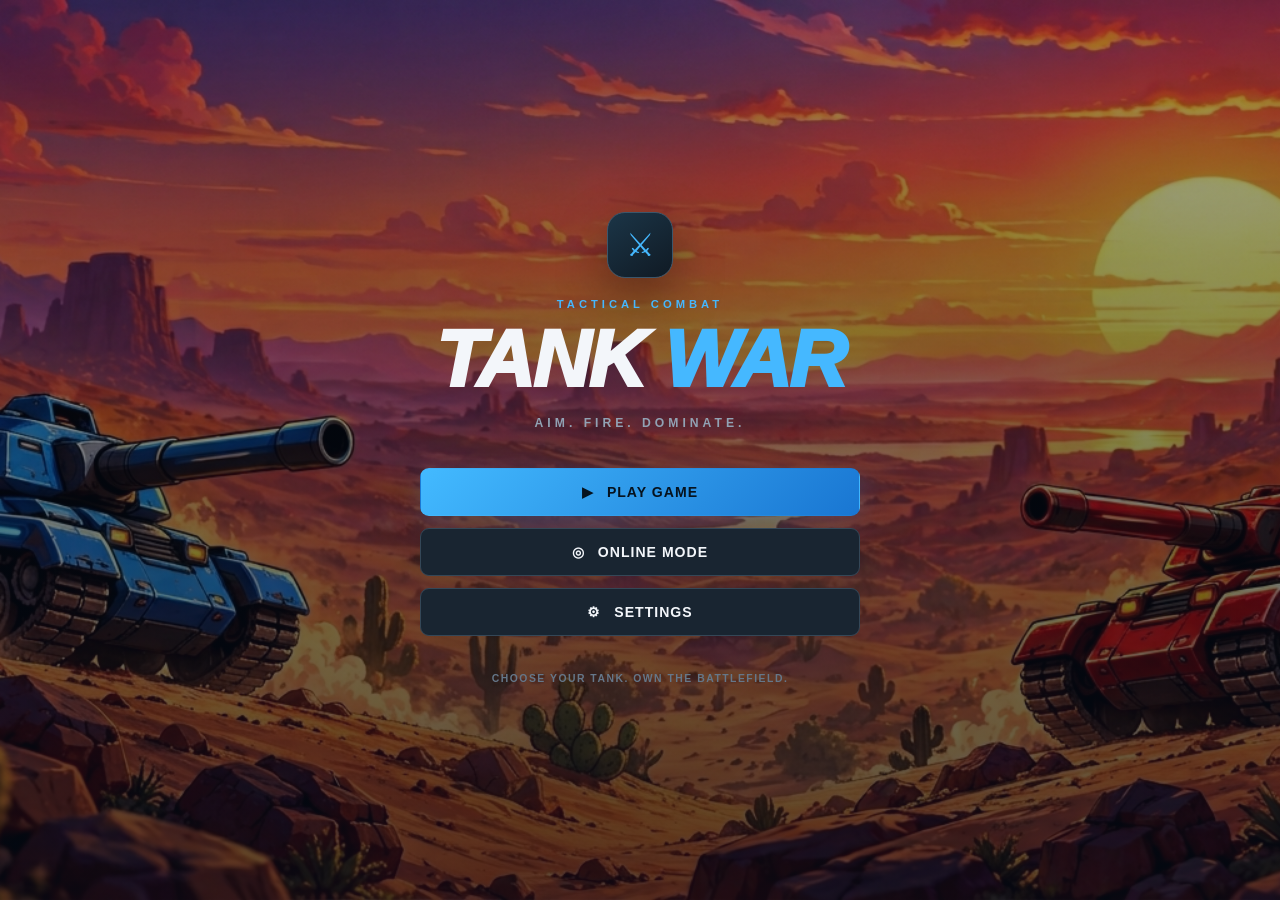
==== index.html @ 26163401 "Refactor HTML structure for better readability" ====
<!DOCTYPE html>
<html lang="en">
<head>
  <meta charset="UTF-8">
  <meta name="viewport" content="width=device-width, initial-scale=1.0">
  <meta name="theme-color" content="#10151b">
  <meta name="description" content="Tank War - A tactical tank battle game.">
  <title>Tank War</title>
  <link rel="stylesheet" href="style.css">
</head>

<body>
  <main id="game-app">

    <!-- ROTATE SCREEN -->
    <section id="rotate-screen" class="screen rotate-screen">
      <div class="rotate-content">
        <div class="rotate-icon">📱</div>
        <h1>ROTATE YOUR DEVICE</h1>
        <p>Turn your device sideways to enter the battlefield.</p>
      </div>
    </section>

    <!-- MAIN MENU -->
    <section id="main-menu" class="screen active">
      <div class="menu-container">
        <div class="game-brand">
          <span class="brand-icon">⚔</span>
          <p class="brand-subtitle">TACTICAL COMBAT</p>
          <h1>TANK <span>WAR</span></h1>
          <p class="brand-description">AIM. FIRE. DOMINATE.</p>
        </div>

        <div class="menu-buttons">
          <button id="play-btn" class="primary-btn" onclick="goToMode()"><span>▶</span> PLAY GAME</button>
          <button id="online-btn" class="secondary-btn" onclick="goToOnline()"><span>◎</span> ONLINE MODE</button>
          <button id="settings-btn" class="secondary-btn" onclick="goToSettings()"><span>⚙</span> SETTINGS</button>
        </div>
        <p class="menu-footer">CHOOSE YOUR TANK. OWN THE BATTLEFIELD.</p>
      </div>
    </section>

    <!-- GAME MODE -->
    <section id="mode-screen" class="screen">
      <div class="panel mode-panel">
        <button class="back-btn" onclick="goMenu()">← BACK</button>
        <p class="section-label">GAME CONFIGURATION</p>
        <h2>SELECT MODE</h2>
        <p class="panel-description">Choose how you want to battle.</p>
        <div class="mode-options">
          <button id="local-mode-btn" class="mode-card" onclick="selectMode('local')">
            <span class="mode-icon">⚔</span>
            <strong>LOCAL BATTLE</strong>
            <span>Two players on one device</span>
          </button>
          <button id="computer-mode-btn" class="mode-card" onclick="selectMode('computer')">
            <span class="mode-icon">🤖</span>
            <strong>VS COMPUTER</strong>
            <span>Battle against the computer</span>
          </button>
        </div>
      </div>
    </section>

    <!-- PLAYER SETUP -->
    <section id="setup-screen" class="screen">
      <div class="panel setup-panel">
        <button class="back-btn" onclick="goToMode()">← BACK</button>
        <p class="section-label">PREPARE FOR COMBAT</p>
        <h2>PLAYER SETUP</h2>
        <div class="player-setup-grid">
          <div class="player-setup-card player-one">
            <div class="player-heading">
              <span class="player-number">01</span>
              <div>
                <p class="section-label">PLAYER ONE</p>
                <h3>BLUE TEAM</h3>
              </div>
            </div>
            <label for="player1-name">PLAYER NAME</label>
            <input id="player1-name" type="text" maxlength="18" value="Player 1" autocomplete="off">
            <label for="player1-tank">SELECT TANK</label>
            <select id="player1-tank" onchange="updatePreviews()">
              <option value="tank1">Tank 1</option>
              <option value="tank2">Tank 2</option>
            </select>
            <div class="tank-preview"><img id="player1-preview" src="tank-blue.png" alt="Tank 1"></div>
          </div>

          <div class="player-setup-card player-two">
            <div class="player-heading">
              <span class="player-number">02</span>
              <div>
                <p class="section-label">PLAYER TWO</p>
                <h3>RED TEAM</h3>
              </div>
            </div>
            <label for="player2-name">PLAYER NAME</label>
            <input id="player2-name" type="text" maxlength="18" value="Player 2" autocomplete="off">
            <label for="player2-tank">SELECT TANK</label>
            <select id="player2-tank" onchange="updatePreviews()">
              <option value="tank1">Tank 1</option>
              <option value="tank2" selected>Tank 2</option>
            </select>
            <div class="tank-preview"><img id="player2-preview" src="tank-red.png" alt="Tank 2"></div>
          </div>
        </div>
        <button id="start-match-btn" class="primary-btn start-btn" onclick="prepareMatch()">START BATTLE →</button>
      </div>
    </section>

    <!-- ONLINE MODE -->
    <section id="online-screen" class="screen">
      <div class="panel online-panel">
        <button class="back-btn" onclick="goMenu()">← BACK</button>
        <p class="section-label">MULTIPLAYER</p>
        <h2>ONLINE BATTLE</h2>
        <div class="online-icon">🌐</div>
        <h3>COMING SOON</h3>
        <p class="panel-description">Online multiplayer requires a server connection.</p>
        <button class="secondary-btn" onclick="goMenu()">RETURN TO MENU</button>
      </div>
    </section>

    <!-- VS INTRO -->
    <section id="vs-screen" class="screen">
      <div class="vs-container">
        <p class="section-label">BATTLE CONFIRMED</p>
        <h2>GET READY!</h2>
        <div class="versus-layout">
          <div class="versus-player">
            <img id="vs-tank1-image" src="tank-blue.png" alt="Player 1">
            <h3 id="vs-player1-name">PLAYER 1</h3>
            <p>BLUE TEAM</p>
          </div>
          <div class="versus-text">VS</div>
          <div class="versus-player">
            <img id="vs-tank2-image" src="tank-red.png" alt="Player 2">
            <h3 id="vs-player2-name">PLAYER 2</h3>
            <p>RED TEAM</p>
          </div>
        </div>
        <button id="begin-battle-btn" class="primary-btn" onclick="startBattleMatch()">ENTER BATTLEFIELD →</button>
      </div>
    </section>

    <!-- IMMERSIVE BATTLEFIELD SCREEN -->
    <section id="battle-screen" class="screen battle-screen">
      <div id="battlefield" class="battlefield">
        
        <!-- FLOATING IN-GAME HUD OVERLAYS -->
        <div class="ingame-hud top-left">
          <span id="hud-name1" class="hud-name blue-text">PLAYER 1</span>
          <div class="mini-hp"><div id="health1-fill" class="hp-bar blue-hp"></div></div>
          <span id="hud-health1-text" class="hp-num">100 HP</span>
        </div>

        <div class="ingame-hud top-center">
          <span id="turn-indicator" class="turn-pill">ROUND 1 • TURN 1</span>
        </div>

        <div class="ingame-hud top-right">
          <span id="hud-name2" class="hud-name red-text">PLAYER 2</span>
          <div class="mini-hp"><div id="health2-fill" class="hp-bar red-hp"></div></div>
          <span id="hud-health2-text" class="hp-num">100 HP</span>
        </div>

        <button id="battle-menu-btn" class="hud-menu-btn" onclick="togglePause()">☰</button>

        <!-- CANVASES & TANKS -->
        <canvas id="terrain-canvas"></canvas>
        <canvas id="aim-canvas"></canvas>

        <div id="tank1" class="battle-tank">
          <img id="tank1-image" src="tank-blue.png" alt="Tank 1">
          <div class="tank-badge" id="tank1-nameplate">PLAYER 1</div>
        </div>

        <div id="tank2" class="battle-tank">
          <img id="tank2-image" src="tank-red.png" alt="Tank 2">
          <div class="tank-badge" id="tank2-nameplate">PLAYER 2</div>
        </div>

        <div id="projectile-layer" class="projectile-layer"></div>
        <div id="effect-layer" class="effect-layer"></div>

        <!-- FLOATING IN-GAME CONTROLS (BOTTOM OVERLAYS) -->
        <div class="ingame-controls">
          <div class="ctrl-group">
            <button class="arcade-btn" onclick="moveTankAction(-1)">◀</button>
            <span id="movement-time" class="moves-pill">3/3</span>
            <button class="arcade-btn" onclick="moveTankAction(1)">▶</button>
          </div>

          <div class="ctrl-group power-group">
            <div class="power-label">POWER: <span id="power-value">60%</span> | ANGLE: <span id="angle-value">45°</span></div>
            <input id="shot-power" type="range" min="20" max="100" value="60" oninput="updatePower(this.value)">
          </div>

          <button class="arcade-fire-btn" onclick="fireShotAction()">FIRE!</button>
        </div>

      </div>

      <!-- PAUSE MENU -->
      <div id="battle-menu-overlay" class="overlay hidden">
        <div class="overlay-panel">
          <p class="section-label">BATTLE PAUSED</p>
          <h2>GAME MENU</h2>
          <button class="primary-btn" onclick="togglePause()">CONTINUE BATTLE</button>
          <button class="secondary-btn" onclick="saveMatchAction()">SAVE MATCH</button>
          <button class="secondary-btn" onclick="loadMatchAction()">LOAD MATCH</button>
          <button class="secondary-btn" onclick="startBattleMatch()">RESTART MATCH</button>
          <button class="danger-btn" onclick="goMenu()">QUIT TO MAIN MENU</button>
        </div>
      </div>
    </section>

    <!-- RESULTS -->
    <section id="result-screen" class="screen">
      <div class="result-container">
        <p id="result-eyebrow" class="section-label">BATTLE COMPLETE</p>
        <h2 id="result-title">VICTORY!</h2>
        <div class="result-tank"><img id="result-tank-image" src="tank-blue.png" alt="Winner"></div>
        <h3 id="winner-name">PLAYER 1 WINS!</h3>
        <p id="result-description">The battlefield belongs to you.</p>
        <div class="result-stats">
          <div class="result-stat"><span id="result-health1-name">PLAYER 1</span><strong id="result-health1">100 HP</strong></div>
          <div class="result-stat"><span id="result-health2-name">PLAYER 2</span><strong id="result-health2">0 HP</strong></div>
        </div>
        <div class="result-buttons">
          <button class="primary-btn" onclick="startBattleMatch()">↻ REMATCH</button>
          <button class="secondary-btn" onclick="goMenu()">MAIN MENU</button>
        </div>
      </div>
    </section>

    <!-- SETTINGS -->
    <section id="settings-screen" class="screen">
      <div class="panel settings-panel">
        <button class="back-btn" onclick="goMenu()">← BACK</button>
        <p class="section-label">CUSTOMIZE</p>
        <h2>SETTINGS</h2>
        <div class="settings-list">
          <div class="setting-row">
            <div><strong>SOUND EFFECTS</strong><p>Enable battle sounds.</p></div>
            <label class="switch"><input id="effects-toggle" type="checkbox" checked onchange="toggleEffects(this)"><span class="switch-slider"></span></label>
          </div>
          <div class="setting-row">
            <div><strong>BACKGROUND MUSIC</strong><p>Enable background music.</p></div>
            <label class="switch"><input id="music-toggle" type="checkbox" onchange="toggleMusicSetting(this)"><span class="switch-slider"></span></label>
          </div>
          <div class="setting-row volume-setting">
            <div><strong>VOLUME</strong><p>Adjust game volume.</p></div>
            <div class="volume-control">
              <input id="volume-slider" type="range" min="0" max="100" value="70" oninput="updateVolume(this.value)">
              <strong id="volume-value">70%</strong>
            </div>
          </div>
        </div>
        <button class="secondary-btn" onclick="resetSettingsAction()">RESET SETTINGS</button>
      </div>
    </section>

  </main>
  <script src="game.js"></script>
</body>
</html>
---- style.css ----
/* =========================================
   TANK WAR — MAIN STYLESHEET
   ========================================= */

:root {
  --bg: #0b1016;
  --panel: #141d27;
  --panel-light: #1c2936;
  --border: #304252;
  --text: #f3f6fa;
  --muted: #91a2b4;
  --blue: #45b8ff;
  --blue-dark: #176bba;
  --red: #ff5b62;
  --red-dark: #a72c3a;
  --green: #63e6a1;
  --yellow: #ffce68;
  --danger: #ff525e;
  --radius: 14px;
  --shadow: 0 18px 50px rgba(0, 0, 0, 0.35);
}

* {
  box-sizing: border-box;
  margin: 0;
  padding: 0;
}

html,
body {
  width: 100%;
  min-height: 100%;
  font-family: Arial, Helvetica, sans-serif;
  background: var(--bg);
  color: var(--text);
}

body {
  min-height: 100vh;
  min-height: 100dvh;
  overflow-x: hidden;
}

button,
input,
select {
  font: inherit;
}

button {
  color: inherit;
  cursor: pointer;
  -webkit-tap-highlight-color: transparent;
}

button:focus-visible,
input:focus-visible,
select:focus-visible {
  outline: 2px solid var(--blue);
  outline-offset: 3px;
}

button:disabled {
  opacity: 0.45;
  cursor: not-allowed;
}

img {
  display: block;
  max-width: 100%;
  -webkit-user-drag: none;
  user-select: none;
}

#game-app {
  position: relative;
  width: 100%;
  min-height: 100vh;
  min-height: 100dvh;
  overflow: hidden;
  background:
    radial-gradient(ellipse at 50% 0%, #1c3041 0%, transparent 55%),
    var(--bg);
}

/* =========================================
   SCREEN MANAGEMENT
   ========================================= */

.screen {
  display: none;
  width: 100%;
  min-height: 100vh;
  min-height: 100dvh;
}

.screen.active {
  display: flex;
}

.hidden {
  display: none !important;
}

/* =========================================
   COMMON BUTTONS
   ========================================= */

.primary-btn,
.secondary-btn,
.danger-btn {
  min-height: 48px;
  padding: 13px 20px;
  border: 1px solid transparent;
  border-radius: 9px;
  font-size: 0.88rem;
  font-weight: 800;
  letter-spacing: 1px;
  transition:
    transform 0.18s ease,
    background 0.18s ease,
    border-color 0.18s ease,
    box-shadow 0.18s ease;
}

.primary-btn {
  background: linear-gradient(135deg, #43baff, #1976d2);
  color: #06131f;
  box-shadow: 0 6px 22px rgba(43, 159, 245, 0.18);
}

.secondary-btn {
  background: #192531;
  border-color: #344757;
  color: var(--text);
}

.danger-btn {
  background: #46232b;
  border-color: #82404a;
  color: #ffb5ba;
}

.primary-btn:hover,
.secondary-btn:hover,
.danger-btn:hover {
  transform: translateY(-2px);
}

.primary-btn:active,
.secondary-btn:active,
.danger-btn:active {
  transform: scale(0.98);
}

.back-btn {
  align-self: flex-start;
  padding: 10px 14px;
  border: 1px solid var(--border);
  border-radius: 8px;
  background: #16222d;
  color: var(--muted);
  font-size: 0.76rem;
  font-weight: 800;
  letter-spacing: 1px;
}

.back-btn:hover {
  color: var(--text);
  border-color: var(--blue);
}

/* =========================================
   TYPOGRAPHY
   ========================================= */

.section-label {
  color: var(--blue);
  font-size: 0.69rem;
  font-weight: 800;
  letter-spacing: 2.5px;
  text-transform: uppercase;
}

.panel h2,
.vs-container h2,
.result-container h2 {
  margin-top: 8px;
  font-size: clamp(1.8rem, 5vw, 2.8rem);
  font-weight: 900;
  letter-spacing: 1px;
}

.panel-description {
  margin-top: 10px;
  color: var(--muted);
  font-size: 0.92rem;
  line-height: 1.6;
}

/* =========================================
   MAIN MENU
   ========================================= */

#main-menu {
  align-items: center;
  justify-content: center;
  padding: 28px 20px;
  background:
    radial-gradient(ellipse at 50% 35%, rgba(44, 114, 157, 0.16), transparent 60%);
}

.menu-container {
  width: min(100%, 440px);
  text-align: center;
  animation: fade-up 0.5s ease both;
}

.game-brand {
  margin-bottom: 38px;
}

.brand-icon {
  display: inline-flex;
  align-items: center;
  justify-content: center;
  width: 66px;
  height: 66px;
  margin-bottom: 20px;
  border: 1px solid #3b566b;
  border-radius: 18px;
  background: linear-gradient(145deg, #1b3547, #101a24);
  color: var(--blue);
  font-size: 2rem;
  box-shadow: var(--shadow);
}

.brand-subtitle {
  margin-bottom: 10px;
  color: var(--blue);
  font-size: 0.7rem;
  font-weight: 800;
  letter-spacing: 4px;
}

.game-brand h1 {
  font-size: clamp(3rem, 12vw, 5rem);
  font-weight: 1000;
  font-style: italic;
  line-height: 1;
  letter-spacing: -2px;
}

.game-brand h1 span {
  color: var(--blue);
}

.brand-description {
  margin-top: 16px;
  color: var(--muted);
  font-size: 0.76rem;
  font-weight: 700;
  letter-spacing: 4px;
}

.menu-buttons {
  display: grid;
  gap: 12px;
}

.menu-buttons button {
  width: 100%;
}

.menu-buttons button span {
  margin-right: 8px;
}

.menu-footer {
  margin-top: 34px;
  color: #657789;
  font-size: 0.65rem;
  font-weight: 700;
  letter-spacing: 1.5px;
  line-height: 1.8;
}

/* =========================================
   GENERAL PANELS
   ========================================= */

#mode-screen,
#setup-screen,
#online-screen,
#settings-screen {
  align-items: center;
  justify-content: center;
  padding: 25px 16px;
}

.panel {
  display: flex;
  flex-direction: column;
  width: min(100%, 760px);
  padding: clamp(20px, 4vw, 36px);
  border: 1px solid var(--border);
  border-radius: 18px;
  background: linear-gradient(145deg, #17232e, #101820);
  box-shadow: var(--shadow);
  animation: fade-up 0.35s ease both;
}

.panel > .back-btn {
  margin-bottom: 28px;
}

/* =========================================
   GAME MODE
   ========================================= */

.mode-panel {
  max-width: 650px;
}

.mode-options {
  display: grid;
  grid-template-columns: repeat(2, minmax(0, 1fr));
  gap: 14px;
  margin-top: 30px;
}

.mode-card {
  display: flex;
  flex-direction: column;
  align-items: flex-start;
  min-height: 175px;
  padding: 20px;
  border: 1px solid var(--border);
  border-radius: 12px;
  background: #172430;
  text-align: left;
  transition: 0.2s ease;
}

.mode-card:hover {
  border-color: var(--blue);
  background: #1c3040;
  transform: translateY(-3px);
}

.mode-icon {
  margin-bottom: 22px;
  color: var(--blue);
  font-size: 1.8rem;
}

.mode-card strong {
  font-size: 0.92rem;
}

.mode-card > span:last-child {
  margin-top: 9px;
  color: var(--muted);
  font-size: 0.76rem;
  line-height: 1.5;
}

/* =========================================
   PLAYER SETUP
   ========================================= */

.setup-panel {
  max-width: 850px;
}

.player-setup-grid {
  display: grid;
  grid-template-columns: repeat(2, minmax(0, 1fr));
  gap: 16px;
  margin-top: 25px;
}

.player-setup-card {
  display: flex;
  flex-direction: column;
  min-width: 0;
  padding: 18px;
  border: 1px solid var(--border);
  border-radius: 12px;
  background: #121c25;
}

.player-heading {
  display: flex;
  align-items: center;
  gap: 12px;
  margin-bottom: 23px;
}

.player-number {
  display: flex;
  align-items: center;
  justify-content: center;
  flex-shrink: 0;
  width: 42px;
  height: 42px;
  border-radius: 10px;
  background: #18364b;
  color: var(--blue);
  font-weight: 900;
}

.player-two .player-number {
  background: #46232b;
  color: var(--red);
}

.player-heading .section-label {
  margin-bottom: 5px;
  font-size: 0.58rem;
  letter-spacing: 1.5px;
}

.player-heading h3 {
  font-size: 0.95rem;
}

.player-two .player-heading h3 {
  color: var(--red);
}

.player-setup-card > label {
  margin: 13px 0 8px;
  color: var(--muted);
  font-size: 0.68rem;
  font-weight: 800;
  letter-spacing: 1.4px;
}

.player-setup-card input,
.player-setup-card select {
  width: 100%;
  min-width: 0;
  min-height: 44px;
  padding: 10px 12px;
  border: 1px solid #354858;
  border-radius: 7px;
  background: #0d151d;
  color: var(--text);
}

.player-setup-card input::placeholder {
  color: #657789;
}

.tank-preview {
  display: flex;
  align-items: center;
  justify-content: center;
  min-height: 120px;
  margin-top: 18px;
  overflow: hidden;
  border: 1px dashed #2d4354;
  border-radius: 9px;
  background:
    radial-gradient(ellipse at center, #243846, #111a22 75%);
}

.tank-preview img {
  width: 80%;
  height: 100px;
  object-fit: contain;
  image-rendering: auto;
}

.start-btn {
  width: 100%;
  margin-top: 22px;
}

/* =========================================
   ONLINE SCREEN
   ========================================= */

.online-panel {
  max-width: 500px;
  text-align: center;
}

.online-panel > .back-btn {
  margin-bottom: 28px;
}

.online-icon {
  margin: 30px 0 15px;
  font-size: 3rem;
}

.online-panel h3 {
  margin-top: 12px;
  color: var(--yellow);
  letter-spacing: 2px;
}

.online-panel .secondary-btn {
  margin-top: 25px;
}

/* =========================================
   VERSUS SCREEN
   ========================================= */

#vs-screen {
  align-items: center;
  justify-content: center;
  padding: 25px 16px;
  background:
    radial-gradient(ellipse at center, #1c3140, transparent 70%);
}

.vs-container {
  width: min(100%, 800px);
  text-align: center;
  animation: fade-up 0.4s ease both;
}

.versus-layout {
  display: grid;
  grid-template-columns: minmax(0, 1fr) auto minmax(0, 1fr);
  align-items: center;
  gap: clamp(10px, 3vw, 28px);
  margin: 35px 0;
}

.versus-player {
  min-width: 0;
  padding: 18px 8px;
  border: 1px solid var(--border);
  border-radius: 14px;
  background: rgba(20, 32, 43, 0.85);
}

.versus-player img {
  width: 100%;
  height: clamp(85px, 18vw, 150px);
  object-fit: contain;
}

.versus-player h3 {
  margin-top: 15px;
  overflow-wrap: anywhere;
  font-size: clamp(0.8rem, 2.5vw, 1.05rem);
}

.versus-player p {
  margin-top: 7px;
  color: var(--muted);
  font-size: 0.67rem;
  font-weight: 800;
  letter-spacing: 1.5px;
}

.versus-player:last-child p {
  color: var(--red);
}

.versus-text {
  color: var(--yellow);
  font-size: clamp(1.5rem, 5vw, 2.6rem);
  font-weight: 1000;
  font-style: italic;
}

#begin-battle-btn {
  min-width: min(100%, 280px);
}

/* =========================================
   BATTLE SCREEN
   ========================================= */

.battle-screen {
  position: relative;
  flex-direction: column;
  height: 100vh;
  height: 100dvh;
  min-height: 0;
  overflow: hidden;
  background: #111a22;
}

.battle-topbar {
  position: relative;
  z-index: 20;
  display: grid;
  grid-template-columns: minmax(0, 1fr) auto minmax(0, 1fr) auto;
  align-items: center;
  gap: 12px;
  flex-shrink: 0;
  min-height: 83px;
  padding: 10px 16px;
  border-bottom: 1px solid #304354;
  background: rgba(10, 16, 22, 0.97);
}

.hud-player {
  min-width: 0;
}

.hud-player-info {
  display: grid;
  grid-template-columns: 1fr auto;
  align-items: center;
  gap: 4px 8px;
}

.hud-team-label {
  grid-column: 1 / -1;
  color: var(--blue);
  font-size: 0.58rem;
  font-weight: 900;
  letter-spacing: 1.4px;
}

.hud-player-two .hud-team-label {
  color: var(--red);
}

.hud-player-info strong {
  overflow: hidden;
  font-size: 0.8rem;
  text-overflow: ellipsis;
  white-space: nowrap;
}

.hud-player-info > span:last-child {
  color: var(--muted);
  font-size: 0.7rem;
  white-space: nowrap;
}

.health-track {
  height: 6px;
  margin-top: 8px;
  overflow: hidden;
  border-radius: 99px;
  background: #293743;
}

.health-fill {
  width: 100%;
  height: 100%;
  border-radius: inherit;
  background: linear-gradient(90deg, #29a5f4, #62d4ff);
  transition: width 0.25s ease;
}

.hud-player-two .health-fill {
  margin-left: auto;
  background: linear-gradient(90deg, #ff777b, #ff414e);
}

.battle-round {
  display: flex;
  flex-direction: column;
  align-items: center;
  gap: 2px;
  min-width: 75px;
  text-align: center;
}

.battle-round > span:first-child {
  color: var(--muted);
  font-size: 0.57rem;
  font-weight: 800;
  letter-spacing: 1.5px;
}

.battle-round > strong {
  font-size: 1.35rem;
}

#turn-indicator {
  max-width: 125px;
  color: var(--yellow);
  font-size: 0.58rem;
  font-weight: 900;
  line-height: 1.4;
}

.battle-menu-btn {
  display: flex;
  align-items: center;
  justify-content: center;
  width: 39px;
  height: 39px;
  border: 1px solid #354858;
  border-radius: 8px;
  background: #1a2834;
  font-size: 1.15rem;
}

.battle-menu-btn:hover {
  border-color: var(--blue);
}

/* =========================================
   BATTLEFIELD
   ========================================= */

.battlefield {
  position: relative;
  flex: 1 1 auto;
  width: 100%;
  min-height: 0;
  overflow: hidden;
  isolation: isolate;
  background-color: #8cc8e5;
  background-image:
    linear-gradient(
      180deg,
      rgba(14, 36, 57, 0.04),
      rgba(15, 29, 35, 0.2)
    ),
    url("battle-bg.jpg");
  background-position: center;
  background-size: cover;
  touch-action: pan-x pan-y;
}

#terrain-canvas,
#aim-canvas {
  position: absolute;
  inset: 0;
  display: block;
  width: 100%;
  height: 100%;
  pointer-events: none;
}

#terrain-canvas {
  z-index: 1;
}

#aim-canvas {
  z-index: 5;
}

.battle-tank {
  position: absolute;
  z-index: 4;
  width: clamp(55px, 9vw, 100px);
  height: clamp(45px, 8vh, 72px);
  transform: translate(-50%, -50%);
  pointer-events: none;
}

.battle-tank > img {
  width: 100%;
  height: 100%;
  object-fit: contain;
}

#tank2-image {
  transform: scaleX(-1);
}

.tank-nameplate {
  position: absolute;
  bottom: -17px;
  left: 50%;
  max-width: 140%;
  padding: 3px 6px;
  overflow: hidden;
  border: 1px solid rgba(255, 255, 255, 0.12);
  border-radius: 4px;
  background: rgba(8, 15, 21, 0.82);
  color: #eaf4fb;
  font-size: 0.56rem;
  font-weight: 900;
  text-overflow: ellipsis;
  white-space: nowrap;
  transform: translateX(-50%);
}

.projectile-layer,
.effect-layer {
  position: absolute;
  z-index: 8;
  inset: 0;
  overflow: hidden;
  pointer-events: none;
}

.effect-layer {
  z-index: 9;
}

.projectile {
  position: absolute;
  width: 12px;
  height: 12px;
  border: 2px solid #fff4b0;
  border-radius: 50%;
  background: #ffb32d;
  box-shadow:
    0 0 8px 3px rgba(255, 173, 47, 0.85),
    0 0 20px rgba(255, 92, 28, 0.6);
  transform: translate(-50%, -50%);
}

.explosion {
  position: absolute;
  width: 210px;
  height: 210px;
  border-radius: 50%;
  background: radial-gradient(
    circle,
    rgba(255, 255, 195, 0.98) 0%,
    rgba(255, 194, 63, 0.95) 15%,
    rgba(255, 91, 32, 0.78) 35%,
    rgba(255, 57, 32, 0.15) 65%,
    transparent 75%
  );
  pointer-events: none;
  transform: translate(-50%, -50%);
}

/* =========================================
   BATTLE CONTROLS
   ========================================= */

.battle-controls {
  position: relative;
  z-index: 20;
  display: grid;
  grid-template-columns: minmax(115px, 1fr) minmax(130px, 1.3fr) minmax(95px, 0.8fr);
  align-items: center;
  gap: 16px;
  flex-shrink: 0;
  min-height: 110px;
  padding: 14px 20px;
  border-top: 1px solid #304354;
  background: rgba(11, 17, 23, 0.98);
}

.control-label,
.aim-readout label,
.aim-angle span {
  color: var(--muted);
  font-size: 0.62rem;
  font-weight: 900;
  letter-spacing: 1.4px;
}

.movement-buttons {
  display: flex;
  align-items: center;
  gap: 10px;
  margin-top: 10px;
}

.control-btn {
  display: flex;
  align-items: center;
  justify-content: center;
  width: 42px;
  height: 42px;
  border: 1px solid #3b5264;
  border-radius: 9px;
  background: #1b2b38;
  color: var(--blue);
  font-size: 0.9rem;
  touch-action: manipulation;
  user-select: none;
}

.control-btn:active {
  background: #294356;
  transform: scale(0.96);
}

#movement-time {
  min-width: 30px;
  color: var(--text);
  font-size: 0.75rem;
  font-weight: 900;
  text-align: center;
}

.aim-controls {
  min-width: 0;
}

.aim-readout,
.aim-angle {
  display: flex;
  align-items: center;
  justify-content: space-between;
  gap: 8px;
}

.aim-readout strong,
.aim-angle strong {
  color: var(--yellow);
  font-size: 0.82rem;
}

#shot-power,
#volume-slider {
  width: 100%;
  margin: 12px 0;
  accent-color: var(--blue);
  cursor: pointer;
}

.aim-angle {
  justify-content: flex-start;
  gap: 10px;
}

.fire-btn {
  display: flex;
  flex-direction: column;
  align-items: center;
  justify-content: center;
  gap: 5px;
  min-height: 76px;
  border: 1px solid #a95036;
  border-radius: 12px;
  background: linear-gradient(145deg, #ff9a42, #ed4937);
  color: #25120b;
  box-shadow: 0 6px 22px rgba(246, 89, 48, 0.2);
  transition: 0.15s ease;
  touch-action: manipulation;
}

.fire-btn span {
  font-size: 1.25rem;
}

.fire-btn strong {
  font-size: 0.85rem;
  letter-spacing: 1.5px;
}

.fire-btn:hover {
  filter: brightness(1.08);
}

.fire-btn:active {
  transform: scale(0.96);
}

/* =========================================
   PAUSE OVERLAY
   ========================================= */

.overlay {
  position: absolute;
  z-index: 50;
  inset: 0;
  display: flex;
  align-items: center;
  justify-content: center;
  padding: 18px;
  background: rgba(3, 8, 13, 0.78);
  backdrop-filter: blur(7px);
}

.overlay-panel {
  display: flex;
  flex-direction: column;
  gap: 12px;
  width: min(100%, 360px);
  padding: 26px;
  border: 1px solid #354b5d;
  border-radius: 16px;
  background: #141f29;
  box-shadow: var(--shadow);
  animation: fade-up 0.25s ease both;
}

.overlay-panel h2 {
  margin: 2px 0 12px;
  font-size: 1.7rem;
}

/* =========================================
   RESULT SCREEN
   ========================================= */

#result-screen {
  align-items: center;
  justify-content: center;
  padding: 25px 16px;
  background:
    radial-gradient(ellipse at 50% 20%, rgba(54, 127, 161, 0.18), transparent 60%);
}

.result-container {
  width: min(100%, 530px);
  padding: clamp(22px, 4vw, 36px);
  border: 1px solid var(--border);
  border-radius: 18px;
  background: linear-gradient(145deg, #17232e, #101820);
  box-shadow: var(--shadow);
  text-align: center;
  animation: fade-up 0.4s ease both;
}

#result-title {
  color: var(--yellow);
}

.result-tank {
  display: flex;
  align-items: center;
  justify-content: center;
  min-height: 145px;
  margin: 14px 0;
}

.result-tank img {
  width: min(65%, 220px);
  height: 135px;
  object-fit: contain;
}

#winner-name {
  font-size: clamp(1.15rem, 4vw, 1.7rem);
  overflow-wrap: anywhere;
}

#result-description {
  margin-top: 10px;
  color: var(--muted);
  font-size: 0.85rem;
  line-height: 1.6;
}

.result-stats {
  display: grid;
  grid-template-columns: repeat(2, minmax(0, 1fr));
  gap: 12px;
  margin: 25px 0;
}

.result-stat {
  display: flex;
  flex-direction: column;
  gap: 10px;
  min-width: 0;
  padding: 16px 10px;
  border: 1px solid var(--border);
  border-radius: 9px;
  background: #121c25;
}

.result-stat span {
  color: var(--muted);
  font-size: 0.7rem;
  font-weight: 800;
  overflow-wrap: anywhere;
}

.result-stat strong {
  font-size: 1rem;
}

.result-buttons {
  display: grid;
  grid-template-columns: repeat(2, minmax(0, 1fr));
  gap: 12px;
}

.result-buttons button {
  padding-inline: 10px;
}

/* =========================================
   SETTINGS
   ========================================= */

.settings-panel {
  max-width: 600px;
}

.settings-list {
  display: flex;
  flex-direction: column;
  margin: 25px 0;
}

.setting-row {
  display: flex;
  align-items: center;
  justify-content: space-between;
  gap: 18px;
  padding: 20px 0;
  border-bottom: 1px solid #293a48;
}

.setting-row strong {
  font-size: 0.83rem;
}

.setting-row p {
  margin-top: 6px;
  color: var(--muted);
  font-size: 0.75rem;
  line-height: 1.5;
}

.switch {
  position: relative;
  display: inline-block;
  flex-shrink: 0;
  width: 47px;
  height: 26px;
}

.switch input {
  width: 0;
  height: 0;
  opacity: 0;
}

.switch-slider {
  position: absolute;
  inset: 0;
  border: 1px solid #415363;
  border-radius: 99px;
  background: #283641;
  cursor: pointer;
  transition: 0.2s ease;
}

.switch-slider::before {
  position: absolute;
  bottom: 3px;
  left: 3px;
  width: 18px;
  height: 18px;
  border-radius: 50%;
  background: #dce6ed;
  content: "";
  transition: 0.2s ease;
}

.switch input:checked + .switch-slider {
  border-color: #2089c6;
  background: #176c9c;
}

.switch input:checked + .switch-slider::before {
  background: white;
  transform: translateX(21px);
}

.volume-control {
  display: flex;
  align-items: center;
  gap: 12px;
  width: min(55%, 230px);
}

.volume-control strong {
  min-width: 38px;
  color: var(--blue);
  text-align: right;
}

/* =========================================
   ROTATE DEVICE SCREEN
   ========================================= */

.rotate-screen {
  position: fixed;
  z-index: 1000;
  inset: 0;
  align-items: center;
  justify-content: center;
  padding: 25px;
  background: #0a1118;
  text-align: center;
}

.rotate-content {
  max-width: 360px;
}

.rotate-icon {
  display: inline-block;
  margin-bottom: 25px;
  color: var(--blue);
  font-size: 3.5rem;
  animation: rotate-phone 2s ease-in-out infinite;
}

.rotate-content h1 {
  font-size: 1.5rem;
  font-weight: 900;
  line-height: 1.3;
}

.rotate-content p {
  margin-top: 14px;
  color: var(--muted);
  font-size: 0.9rem;
  line-height: 1.6;
}

/* =========================================
   ANIMATIONS
   ========================================= */

@keyframes fade-up {
  from {
    opacity: 0;
    transform: translateY(12px);
  }

  to {
    opacity: 1;
    transform: translateY(0);
  }
}

@keyframes rotate-phone {
  0%,
  100% {
    transform: rotate(0deg);
  }

  50% {
    transform: rotate(90deg);
  }
}

/* =========================================
   RESPONSIVE LAYOUT
   ========================================= */

@media (min-width: 900px) {
  .menu-container {
    width: 440px;
  }

  .battle-controls {
    padding-inline: 35px;
  }
}

@media (max-width: 650px) {
  .panel {
    padding: 20px 16px;
  }

  .panel > .back-btn {
    margin-bottom: 22px;
  }

  .mode-options {
    gap: 10px;
  }

  .mode-card {
    min-height: 150px;
    padding: 14px;
  }

  .player-setup-grid {
    gap: 10px;
  }

  .player-setup-card {
    padding: 12px;
  }

  .player-heading {
    gap: 8px;
  }

  .player-number {
    width: 34px;
    height: 34px;
  }

  .player-heading h3 {
    font-size: 0.8rem;
  }

  .tank-preview {
    min-height: 95px;
  }

  .tank-preview img {
    height: 80px;
  }

  .battle-topbar {
    grid-template-columns: minmax(0, 1fr) auto minmax(0, 1fr) auto;
    gap: 7px;
    min-height: 75px;
    padding: 8px;
  }

  .hud-player-info {
    grid-template-columns: 1fr;
    gap: 3px;
  }

  .hud-player-info > span:last-child {
    font-size: 0.63rem;
  }

  .hud-player-info strong {
    font-size: 0.7rem;
  }

  .battle-round {
    min-width: 48px;
  }

  #turn-indicator {
    max-width: 85px;
    font-size: 0.5rem;
  }

  .battle-menu-btn {
    width: 32px;
    height: 34px;
  }

  .battle-controls {
    grid-template-columns: minmax(95px, 1fr) minmax(110px, 1.2fr) minmax(75px, 0.7fr);
    gap: 9px;
    min-height: 100px;
    padding: 10px;
  }

  .control-btn {
    width: 34px;
    height: 36px;
  }

  .movement-buttons {
    gap: 6px;
  }

  .control-label,
  .aim-readout label,
  .aim-angle span {
    font-size: 0.55rem;
    letter-spacing: 0.8px;
  }

  .fire-btn {
    min-height: 67px;
  }

  .fire-btn strong {
    font-size: 0.75rem;
  }

  .fire-btn span {
    font-size: 1.05rem;
  }
}

@media (max-width: 380px) {
  .battle-topbar {
    gap: 5px;
    padding-inline: 6px;
  }

  .battle-controls {
    grid-template-columns: 1fr 1fr 72px;
    gap: 7px;
    padding-inline: 7px;
  }

  .movement-buttons {
    gap: 4px;
  }

  .control-btn {
    width: 30px;
    height: 34px;
  }

  .battle-round {
    min-width: 42px;
  }

  .player-setup-card {
    padding: 9px;
  }

  .player-heading {
    flex-wrap: wrap;
  }

  .player-heading .section-label {
    font-size: 0.5rem;
  }

  .result-buttons {
    grid-template-columns: 1fr;
  }
}

/* Landscape layout on mobile */
@media (orientation: landscape) and (max-height: 500px) {
  .battle-topbar {
    min-height: 57px;
    padding-block: 5px;
  }

  .battle-controls {
    min-height: 76px;
    padding-block: 6px;
  }

  .control-btn {
    height: 31px;
  }

  .fire-btn {
    min-height: 58px;
  }

  .tank-nameplate {
    bottom: -15px;
    font-size: 0.5rem;
  }
}

/* Respect reduced-motion settings */
@media (prefers-reduced-motion: reduce) {
  *,
  *::before,
  *::after {
    scroll-behavior: auto !important;
    animation-duration: 0.01ms !important;
    animation-iteration-count: 1 !important;
    transition-duration: 0.01ms !important;
  }
   }
/* Tank War fixes */
#main-menu {
  background-image:
    linear-gradient(rgba(5, 12, 25, 0.35), rgba(5, 12, 25, 0.65)),
    url("menu-bg.png");
  background-size: cover;
  background-position: center;
  background-repeat: no-repeat;
}

#battlefield {
  touch-action: none;
}

#load-match-btn {
  width: 100%;
}

#battle-menu-overlay {
  overflow-y: auto;
  -webkit-overflow-scrolling: touch;
}
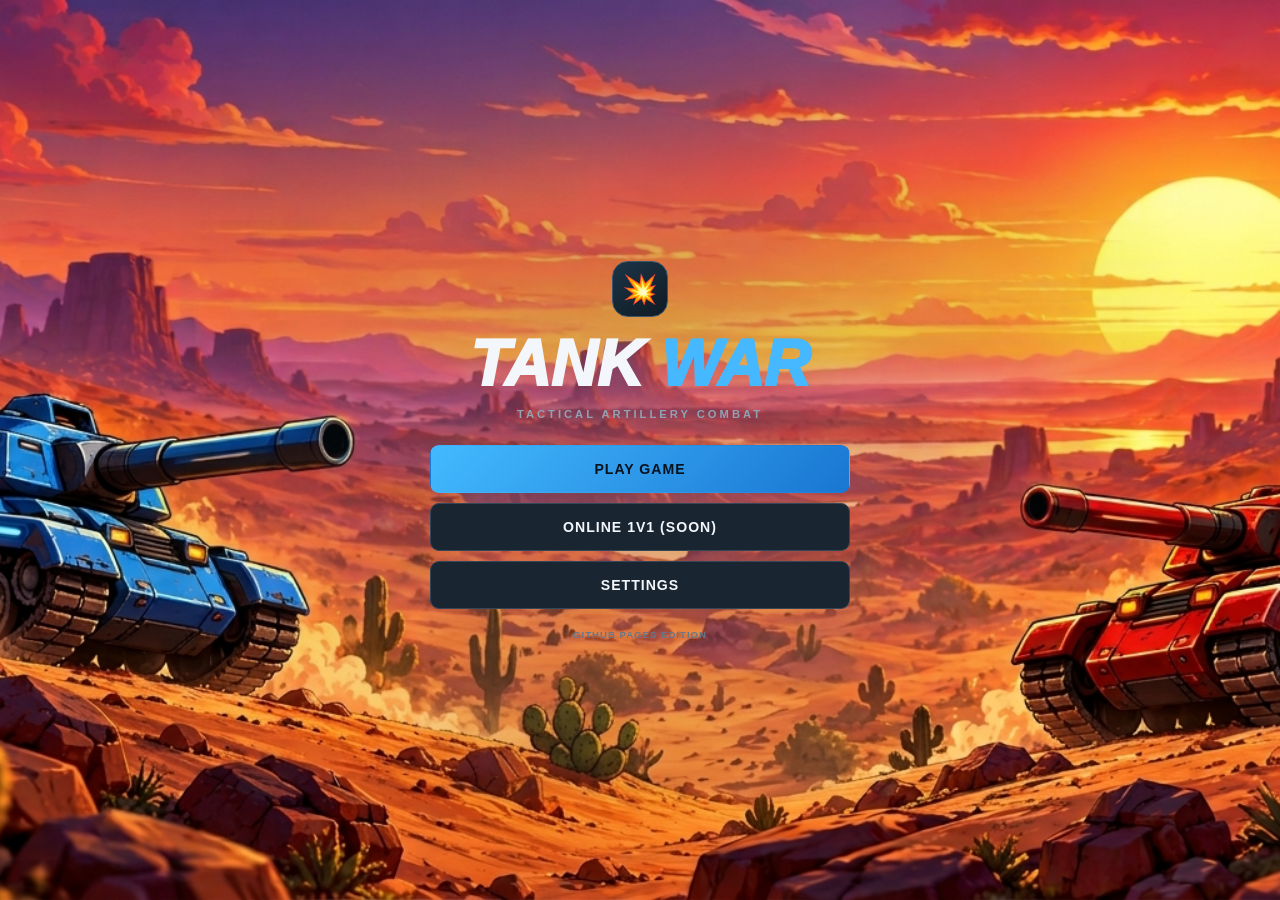
==== commit 843f42e7: "Update version in index.html for CSS and JS files" ====
--- a/index.html
+++ b/index.html
@@ -2,267 +2,226 @@
 <html lang="en">
 <head>
   <meta charset="UTF-8">
-  <meta name="viewport" content="width=device-width, initial-scale=1.0">
-  <meta name="theme-color" content="#10151b">
-  <meta name="description" content="Tank War - A tactical tank battle game.">
-  <title>Tank War</title>
-  <link rel="stylesheet" href="style.css">
+  <meta name="viewport" content="width=device-width, initial-scale=1.0, maximum-scale=1.0, user-scalable=no">
+  <title>Tank War - Tactical Artillery Battle</title>
+  <link rel="stylesheet" href="style.css?v=3000">
 </head>
-
 <body>
-  <main id="game-app">
-
-    <!-- ROTATE SCREEN -->
-    <section id="rotate-screen" class="screen rotate-screen">
-      <div class="rotate-content">
-        <div class="rotate-icon">📱</div>
-        <h1>ROTATE YOUR DEVICE</h1>
-        <p>Turn your device sideways to enter the battlefield.</p>
-      </div>
-    </section>
+
+  <!-- ROTATE DEVICE WARNING SCREEN -->
+  <div id="rotate-screen" class="rotate-screen">
+    <div class="rotate-content">
+      <div class="rotate-icon">📱</div>
+      <h2>Please Rotate Your Device</h2>
+      <p>This tactical tank battle game is designed for landscape mode. Please turn your phone sideways to play!</p>
+    </div>
+  </div>
+
+  <div id="game-app">
 
     <!-- MAIN MENU -->
-    <section id="main-menu" class="screen active">
+    <div id="main-menu" class="screen active">
       <div class="menu-container">
         <div class="game-brand">
-          <span class="brand-icon">⚔</span>
-          <p class="brand-subtitle">TACTICAL COMBAT</p>
+          <div class="brand-icon">💥</div>
           <h1>TANK <span>WAR</span></h1>
-          <p class="brand-description">AIM. FIRE. DOMINATE.</p>
-        </div>
-
+          <p class="brand-description">TACTICAL ARTILLERY COMBAT</p>
+        </div>
         <div class="menu-buttons">
-          <button id="play-btn" class="primary-btn" onclick="goToMode()"><span>▶</span> PLAY GAME</button>
-          <button id="online-btn" class="secondary-btn" onclick="goToOnline()"><span>◎</span> ONLINE MODE</button>
-          <button id="settings-btn" class="secondary-btn" onclick="goToSettings()"><span>⚙</span> SETTINGS</button>
-        </div>
-        <p class="menu-footer">CHOOSE YOUR TANK. OWN THE BATTLEFIELD.</p>
-      </div>
-    </section>
-
-    <!-- GAME MODE -->
-    <section id="mode-screen" class="screen">
-      <div class="panel mode-panel">
-        <button class="back-btn" onclick="goMenu()">← BACK</button>
-        <p class="section-label">GAME CONFIGURATION</p>
-        <h2>SELECT MODE</h2>
-        <p class="panel-description">Choose how you want to battle.</p>
+          <button id="play-btn" class="primary-btn" type="button">PLAY GAME</button>
+          <button id="online-btn" class="secondary-btn" type="button">ONLINE 1V1 (SOON)</button>
+          <button id="settings-btn" class="secondary-btn" type="button">SETTINGS</button>
+        </div>
+        <div class="menu-footer">GITHUB PAGES EDITION</div>
+      </div>
+    </div>
+
+    <!-- MODE SCREEN -->
+    <div id="mode-screen" class="screen">
+      <div class="panel">
+        <button class="back-btn" data-back="main-menu" type="button">← BACK</button>
+        <span class="section-label">SELECT GAME MODE</span>
         <div class="mode-options">
-          <button id="local-mode-btn" class="mode-card" onclick="selectMode('local')">
-            <span class="mode-icon">⚔</span>
-            <strong>LOCAL BATTLE</strong>
-            <span>Two players on one device</span>
+          <button id="local-mode-btn" class="mode-card" type="button">
+            <div class="mode-icon">👥</div>
+            <h3>Local 2D</h3>
+            <p>Play with a friend on the same device.</p>
           </button>
-          <button id="computer-mode-btn" class="mode-card" onclick="selectMode('computer')">
-            <span class="mode-icon">🤖</span>
-            <strong>VS COMPUTER</strong>
-            <span>Battle against the computer</span>
+          <button id="computer-mode-btn" class="mode-card" type="button">
+            <div class="mode-icon">🤖</div>
+            <h3>VS Computer</h3>
+            <p>Test your skills against AI artillery.</p>
           </button>
         </div>
       </div>
-    </section>
-
-    <!-- PLAYER SETUP -->
-    <section id="setup-screen" class="screen">
-      <div class="panel setup-panel">
-        <button class="back-btn" onclick="goToMode()">← BACK</button>
-        <p class="section-label">PREPARE FOR COMBAT</p>
-        <h2>PLAYER SETUP</h2>
+    </div>
+
+    <!-- SETUP SCREEN -->
+    <div id="setup-screen" class="screen">
+      <div class="panel">
+        <button class="back-btn" data-back="mode-screen" type="button">← BACK</button>
+        <span class="section-label">PLAYER SETUP</span>
         <div class="player-setup-grid">
-          <div class="player-setup-card player-one">
-            <div class="player-heading">
-              <span class="player-number">01</span>
-              <div>
-                <p class="section-label">PLAYER ONE</p>
-                <h3>BLUE TEAM</h3>
-              </div>
-            </div>
-            <label for="player1-name">PLAYER NAME</label>
-            <input id="player1-name" type="text" maxlength="18" value="Player 1" autocomplete="off">
-            <label for="player1-tank">SELECT TANK</label>
-            <select id="player1-tank" onchange="updatePreviews()">
-              <option value="tank1">Tank 1</option>
-              <option value="tank2">Tank 2</option>
+          <div class="player-setup-card">
+            <h3 class="blue-text">Player 1</h3>
+            <label>Name:</label>
+            <input type="text" id="player1-name" value="Player 1" maxlength="15">
+            <label>Tank Design:</label>
+            <select id="player1-tank">
+              <option value="tank1">Blue Vanguard</option>
+              <option value="tank3">Stealth Blue</option>
             </select>
             <div class="tank-preview"><img id="player1-preview" src="tank-blue.png" alt="Tank 1"></div>
           </div>
-
-          <div class="player-setup-card player-two">
-            <div class="player-heading">
-              <span class="player-number">02</span>
-              <div>
-                <p class="section-label">PLAYER TWO</p>
-                <h3>RED TEAM</h3>
-              </div>
-            </div>
-            <label for="player2-name">PLAYER NAME</label>
-            <input id="player2-name" type="text" maxlength="18" value="Player 2" autocomplete="off">
-            <label for="player2-tank">SELECT TANK</label>
-            <select id="player2-tank" onchange="updatePreviews()">
-              <option value="tank1">Tank 1</option>
-              <option value="tank2" selected>Tank 2</option>
+          <div class="player-setup-card">
+            <h3 class="red-text">Player 2</h3>
+            <label>Name:</label>
+            <input type="text" id="player2-name" value="Player 2" maxlength="15">
+            <label>Tank Design:</label>
+            <select id="player2-tank">
+              <option value="tank2">Red Striker</option>
+              <option value="tank4">Iron Crimson</option>
             </select>
             <div class="tank-preview"><img id="player2-preview" src="tank-red.png" alt="Tank 2"></div>
           </div>
         </div>
-        <button id="start-match-btn" class="primary-btn start-btn" onclick="prepareMatch()">START BATTLE →</button>
-      </div>
-    </section>
-
-    <!-- ONLINE MODE -->
-    <section id="online-screen" class="screen">
-      <div class="panel online-panel">
-        <button class="back-btn" onclick="goMenu()">← BACK</button>
-        <p class="section-label">MULTIPLAYER</p>
-        <h2>ONLINE BATTLE</h2>
-        <div class="online-icon">🌐</div>
-        <h3>COMING SOON</h3>
-        <p class="panel-description">Online multiplayer requires a server connection.</p>
-        <button class="secondary-btn" onclick="goMenu()">RETURN TO MENU</button>
-      </div>
-    </section>
-
-    <!-- VS INTRO -->
-    <section id="vs-screen" class="screen">
+        <button id="start-match-btn" class="primary-btn start-btn" type="button">CONTINUE TO BATTLE</button>
+      </div>
+    </div>
+
+    <!-- VS INTRO SCREEN -->
+    <div id="vs-screen" class="screen">
       <div class="vs-container">
-        <p class="section-label">BATTLE CONFIRMED</p>
-        <h2>GET READY!</h2>
+        <span class="section-label">MATCHUP PREVIEW</span>
         <div class="versus-layout">
           <div class="versus-player">
-            <img id="vs-tank1-image" src="tank-blue.png" alt="Player 1">
-            <h3 id="vs-player1-name">PLAYER 1</h3>
-            <p>BLUE TEAM</p>
+            <img id="vs-tank1-image" src="tank-blue.png" alt="Tank 1">
+            <h3 id="vs-player1-name" class="blue-text">Player 1</h3>
           </div>
           <div class="versus-text">VS</div>
           <div class="versus-player">
-            <img id="vs-tank2-image" src="tank-red.png" alt="Player 2">
-            <h3 id="vs-player2-name">PLAYER 2</h3>
-            <p>RED TEAM</p>
-          </div>
-        </div>
-        <button id="begin-battle-btn" class="primary-btn" onclick="startBattleMatch()">ENTER BATTLEFIELD →</button>
-      </div>
-    </section>
-
-    <!-- IMMERSIVE BATTLEFIELD SCREEN -->
-    <section id="battle-screen" class="screen battle-screen">
+            <img id="vs-tank2-image" src="tank-red.png" alt="Tank 2">
+            <h3 id="vs-player2-name" class="red-text">Player 2</h3>
+          </div>
+        </div>
+        <button id="begin-battle-btn" class="primary-btn" type="button">START BATTLE</button>
+      </div>
+    </div>
+
+    <!-- BATTLE SCREEN -->
+    <div id="battle-screen" class="screen battle-screen">
       <div id="battlefield" class="battlefield">
-        
-        <!-- FLOATING IN-GAME HUD OVERLAYS -->
-        <div class="ingame-hud top-left">
-          <span id="hud-name1" class="hud-name blue-text">PLAYER 1</span>
-          <div class="mini-hp"><div id="health1-fill" class="hp-bar blue-hp"></div></div>
-          <span id="hud-health1-text" class="hp-num">100 HP</span>
-        </div>
-
-        <div class="ingame-hud top-center">
-          <span id="turn-indicator" class="turn-pill">ROUND 1 • TURN 1</span>
-        </div>
-
-        <div class="ingame-hud top-right">
-          <span id="hud-name2" class="hud-name red-text">PLAYER 2</span>
-          <div class="mini-hp"><div id="health2-fill" class="hp-bar red-hp"></div></div>
-          <span id="hud-health2-text" class="hp-num">100 HP</span>
-        </div>
-
-        <button id="battle-menu-btn" class="hud-menu-btn" onclick="togglePause()">☰</button>
-
-        <!-- CANVASES & TANKS -->
         <canvas id="terrain-canvas"></canvas>
         <canvas id="aim-canvas"></canvas>
-
+        
+        <!-- Tank Elements -->
         <div id="tank1" class="battle-tank">
           <img id="tank1-image" src="tank-blue.png" alt="Tank 1">
-          <div class="tank-badge" id="tank1-nameplate">PLAYER 1</div>
-        </div>
-
+          <div id="tank1-nameplate" class="tank-badge">Player 1</div>
+        </div>
         <div id="tank2" class="battle-tank">
           <img id="tank2-image" src="tank-red.png" alt="Tank 2">
-          <div class="tank-badge" id="tank2-nameplate">PLAYER 2</div>
-        </div>
-
-        <div id="projectile-layer" class="projectile-layer"></div>
-        <div id="effect-layer" class="effect-layer"></div>
-
-        <!-- FLOATING IN-GAME CONTROLS (BOTTOM OVERLAYS) -->
-        <div class="ingame-controls">
-          <div class="ctrl-group">
-            <button class="arcade-btn" onclick="moveTankAction(-1)">◀</button>
-            <span id="movement-time" class="moves-pill">3/3</span>
-            <button class="arcade-btn" onclick="moveTankAction(1)">▶</button>
-          </div>
-
-          <div class="ctrl-group power-group">
-            <div class="power-label">POWER: <span id="power-value">60%</span> | ANGLE: <span id="angle-value">45°</span></div>
-            <input id="shot-power" type="range" min="20" max="100" value="60" oninput="updatePower(this.value)">
-          </div>
-
-          <button class="arcade-fire-btn" onclick="fireShotAction()">FIRE!</button>
-        </div>
-
-      </div>
-
-      <!-- PAUSE MENU -->
+          <div id="tank2-nameplate" class="tank-badge">Player 2</div>
+        </div>
+
+        <div id="projectile-layer"></div>
+        <div id="effect-layer"></div>
+      </div>
+
+      <!-- Floating HUD Overlays -->
+      <div class="ingame-hud top-left">
+        <span id="hud-name1" class="hud-name blue-text">Player 1</span>
+        <div class="mini-hp"><div id="health1-fill" class="hp-bar blue-hp" style="width: 100%;"></div></div>
+        <span id="hud-health1-text" class="hp-num">100 HP</span>
+      </div>
+
+      <div class="ingame-hud top-center">
+        <span id="turn-indicator" class="turn-pill">Player 1's Turn</span>
+        <span class="hp-num">Round <span id="round-number">1</span></span>
+      </div>
+
+      <div class="ingame-hud top-right">
+        <span id="hud-name2" class="hud-name red-text">Player 2</span>
+        <div class="mini-hp"><div id="health2-fill" class="hp-bar red-hp" style="width: 100%;"></div></div>
+        <span id="hud-health2-text" class="hp-num">100 HP</span>
+      </div>
+
+      <button id="battle-menu-btn" class="hud-menu-btn" type="button">⚙️</button>
+
+      <!-- Bottom Arcade Controls -->
+      <div class="ingame-controls">
+        <div class="ctrl-group">
+          <button id="move-left-btn" class="arcade-btn" type="button">◀</button>
+          <span id="movement-time" class="moves-pill">3/3</span>
+          <button id="move-right-btn" class="arcade-btn" type="button">▶</button>
+        </div>
+
+        <div class="power-group">
+          <div class="power-label">ANGLE: <span id="angle-value">45°</span></div>
+          <input type="range" id="shot-power" min="20" max="100" value="65">
+          <div class="power-label">POWER: <span id="power-value">65%</span></div>
+        </div>
+
+        <button id="fire-btn" class="arcade-fire-btn" type="button">FIRE 🚀</button>
+      </div>
+
+      <!-- Pause Menu Overlay -->
       <div id="battle-menu-overlay" class="overlay hidden">
         <div class="overlay-panel">
-          <p class="section-label">BATTLE PAUSED</p>
-          <h2>GAME MENU</h2>
-          <button class="primary-btn" onclick="togglePause()">CONTINUE BATTLE</button>
-          <button class="secondary-btn" onclick="saveMatchAction()">SAVE MATCH</button>
-          <button class="secondary-btn" onclick="loadMatchAction()">LOAD MATCH</button>
-          <button class="secondary-btn" onclick="startBattleMatch()">RESTART MATCH</button>
-          <button class="danger-btn" onclick="goMenu()">QUIT TO MAIN MENU</button>
-        </div>
-      </div>
-    </section>
-
-    <!-- RESULTS -->
-    <section id="result-screen" class="screen">
+          <h3>BATTLE MENU</h3>
+          <button id="continue-btn" class="primary-btn" type="button">RESUME BATTLE</button>
+          <button id="save-match-btn" class="secondary-btn" type="button">SAVE MATCH</button>
+          <button id="restart-match-btn" class="secondary-btn" type="button">RESTART BATTLE</button>
+          <button id="return-menu-btn" class="danger-btn" type="button">QUIT TO MAIN MENU</button>
+        </div>
+      </div>
+    </div>
+
+    <!-- RESULT SCREEN -->
+    <div id="result-screen" class="screen">
       <div class="result-container">
-        <p id="result-eyebrow" class="section-label">BATTLE COMPLETE</p>
-        <h2 id="result-title">VICTORY!</h2>
-        <div class="result-tank"><img id="result-tank-image" src="tank-blue.png" alt="Winner"></div>
-        <h3 id="winner-name">PLAYER 1 WINS!</h3>
-        <p id="result-description">The battlefield belongs to you.</p>
-        <div class="result-stats">
-          <div class="result-stat"><span id="result-health1-name">PLAYER 1</span><strong id="result-health1">100 HP</strong></div>
-          <div class="result-stat"><span id="result-health2-name">PLAYER 2</span><strong id="result-health2">0 HP</strong></div>
-        </div>
-        <div class="result-buttons">
-          <button class="primary-btn" onclick="startBattleMatch()">↻ REMATCH</button>
-          <button class="secondary-btn" onclick="goMenu()">MAIN MENU</button>
-        </div>
-      </div>
-    </section>
-
-    <!-- SETTINGS -->
-    <section id="settings-screen" class="screen">
-      <div class="panel settings-panel">
-        <button class="back-btn" onclick="goMenu()">← BACK</button>
-        <p class="section-label">CUSTOMIZE</p>
-        <h2>SETTINGS</h2>
+        <span id="result-eyebrow" class="section-label">BATTLE CONCLUDED</span>
+        <h2 id="winner-name" class="yellow-text" style="font-size: 2rem; margin: 15px 0;">PLAYER 1 WINS!</h2>
+        <div class="tank-preview" style="margin: 20px auto; width: 150px;"><img id="result-tank-image" src="tank-blue.png" alt="Winner"></div>
+        <div style="display: flex; justify-content: space-around; margin: 20px 0;">
+          <div><span id="result-health1-name">P1</span>: <span id="result-health1">100 HP</span></div>
+          <div><span id="result-health2-name">P2</span>: <span id="result-health2">0 HP</span></div>
+        </div>
+        <div style="display: grid; gap: 10px;">
+          <button id="rematch-btn" class="primary-btn" type="button">PLAY REMATCH</button>
+          <button id="result-menu-btn" class="secondary-btn" type="button">RETURN TO MENU</button>
+        </div>
+      </div>
+    </div>
+
+    <!-- SETTINGS SCREEN -->
+    <div id="settings-screen" class="screen">
+      <div class="panel">
+        <button class="back-btn" data-back="main-menu" type="button">← BACK</button>
+        <span class="section-label">GAME SETTINGS</span>
         <div class="settings-list">
           <div class="setting-row">
-            <div><strong>SOUND EFFECTS</strong><p>Enable battle sounds.</p></div>
-            <label class="switch"><input id="effects-toggle" type="checkbox" checked onchange="toggleEffects(this)"><span class="switch-slider"></span></label>
+            <div><h4>Sound Effects</h4><p>Tactical firing & explosions</p></div>
+            <label class="switch"><input type="checkbox" id="effects-toggle" checked><span class="switch-slider"></span></label>
           </div>
           <div class="setting-row">
-            <div><strong>BACKGROUND MUSIC</strong><p>Enable background music.</p></div>
-            <label class="switch"><input id="music-toggle" type="checkbox" onchange="toggleMusicSetting(this)"><span class="switch-slider"></span></label>
-          </div>
-          <div class="setting-row volume-setting">
-            <div><strong>VOLUME</strong><p>Adjust game volume.</p></div>
+            <div><h4>Background Music</h4><p>In-game battle soundtrack</p></div>
+            <label class="switch"><input type="checkbox" id="music-toggle"><span class="switch-slider"></span></label>
+          </div>
+          <div class="setting-row">
+            <div><h4>Master Volume</h4><p>Adjust game audio levels</p></div>
             <div class="volume-control">
-              <input id="volume-slider" type="range" min="0" max="100" value="70" oninput="updateVolume(this.value)">
-              <strong id="volume-value">70%</strong>
+              <input type="range" id="volume-slider" min="0" max="100" value="45">
+              <span id="volume-value" class="hp-num">45%</span>
             </div>
           </div>
         </div>
-        <button class="secondary-btn" onclick="resetSettingsAction()">RESET SETTINGS</button>
-      </div>
-    </section>
-
-  </main>
-  <script src="game.js"></script>
+        <button id="reset-settings-btn" class="secondary-btn" type="button">RESET TO DEFAULT</button>
+      </div>
+    </div>
+
+  </div>
+
+  <script src="game.js?v=3000"></script>
 </body>
 </html>
--- a/style.css
+++ b/style.css
@@ -1,7 +1,3 @@
-/* =========================================
-   TANK WAR — MAIN STYLESHEET
-   ========================================= */
-
 :root {
   --bg: #0b1016;
   --panel: #141d27;
@@ -10,105 +6,60 @@
   --text: #f3f6fa;
   --muted: #91a2b4;
   --blue: #45b8ff;
-  --blue-dark: #176bba;
   --red: #ff5b62;
-  --red-dark: #a72c3a;
   --green: #63e6a1;
   --yellow: #ffce68;
-  --danger: #ff525e;
-  --radius: 14px;
   --shadow: 0 18px 50px rgba(0, 0, 0, 0.35);
 }
 
-* {
-  box-sizing: border-box;
-  margin: 0;
-  padding: 0;
-}
-
-html,
-body {
+* { box-sizing: border-box; margin: 0; padding: 0; }
+
+html, body {
   width: 100%;
-  min-height: 100%;
+  height: 100%;
   font-family: Arial, Helvetica, sans-serif;
   background: var(--bg);
   color: var(--text);
-}
-
-body {
-  min-height: 100vh;
-  min-height: 100dvh;
-  overflow-x: hidden;
-}
-
-button,
-input,
-select {
-  font: inherit;
-}
-
-button {
-  color: inherit;
-  cursor: pointer;
+  overflow: hidden;
+  touch-action: manipulation;
+  user-select: none;
+  -webkit-user-select: none;
+  -webkit-touch-callout: none;
   -webkit-tap-highlight-color: transparent;
-}
-
-button:focus-visible,
-input:focus-visible,
-select:focus-visible {
-  outline: 2px solid var(--blue);
-  outline-offset: 3px;
-}
-
-button:disabled {
-  opacity: 0.45;
-  cursor: not-allowed;
-}
-
-img {
-  display: block;
-  max-width: 100%;
-  -webkit-user-drag: none;
-  user-select: none;
 }
 
 #game-app {
   position: relative;
+  width: 100vw;
+  height: 100vh;
+  height: 100dvh;
+  overflow: hidden;
+  background: radial-gradient(ellipse at 50% 0%, #1c3041 0%, transparent 55%), var(--bg);
+}
+
+/* SCREEN MANAGEMENT */
+.screen {
+  display: none !important;
   width: 100%;
-  min-height: 100vh;
-  min-height: 100dvh;
-  overflow: hidden;
-  background:
-    radial-gradient(ellipse at 50% 0%, #1c3041 0%, transparent 55%),
-    var(--bg);
-}
-
-/* =========================================
-   SCREEN MANAGEMENT
-   ========================================= */
-
-.screen {
-  display: none;
-  width: 100%;
-  min-height: 100vh;
-  min-height: 100dvh;
+  height: 100%;
+  position: absolute;
+  inset: 0;
+  overflow-y: auto;
+  -webkit-overflow-scrolling: touch;
 }
 
 .screen.active {
-  display: flex;
-}
-
-.hidden {
-  display: none !important;
-}
-
-/* =========================================
-   COMMON BUTTONS
-   ========================================= */
-
-.primary-btn,
-.secondary-btn,
-.danger-btn {
+  display: flex !important;
+  flex-direction: column;
+  align-items: center;
+  justify-content: center;
+  padding: 16px;
+}
+
+.hidden { display: none !important; }
+
+/* BUTTONS & TYPOGRAPHY */
+.primary-btn, .secondary-btn, .danger-btn {
   min-height: 48px;
   padding: 13px 20px;
   border: 1px solid transparent;
@@ -116,42 +67,14 @@
   font-size: 0.88rem;
   font-weight: 800;
   letter-spacing: 1px;
-  transition:
-    transform 0.18s ease,
-    background 0.18s ease,
-    border-color 0.18s ease,
-    box-shadow 0.18s ease;
-}
-
-.primary-btn {
-  background: linear-gradient(135deg, #43baff, #1976d2);
-  color: #06131f;
-  box-shadow: 0 6px 22px rgba(43, 159, 245, 0.18);
-}
-
-.secondary-btn {
-  background: #192531;
-  border-color: #344757;
-  color: var(--text);
-}
-
-.danger-btn {
-  background: #46232b;
-  border-color: #82404a;
-  color: #ffb5ba;
-}
-
-.primary-btn:hover,
-.secondary-btn:hover,
-.danger-btn:hover {
-  transform: translateY(-2px);
-}
-
-.primary-btn:active,
-.secondary-btn:active,
-.danger-btn:active {
-  transform: scale(0.98);
-}
+  cursor: pointer;
+  z-index: 30;
+  position: relative;
+}
+
+.primary-btn { background: linear-gradient(135deg, #43baff, #1976d2); color: #06131f; width: 100%; }
+.secondary-btn { background: #192531; border-color: #344757; color: var(--text); width: 100%; }
+.danger-btn { background: #46232b; border-color: #82404a; color: #ffb5ba; width: 100%; }
 
 .back-btn {
   align-self: flex-start;
@@ -162,1311 +85,330 @@
   color: var(--muted);
   font-size: 0.76rem;
   font-weight: 800;
-  letter-spacing: 1px;
-}
-
-.back-btn:hover {
-  color: var(--text);
-  border-color: var(--blue);
-}
-
-/* =========================================
-   TYPOGRAPHY
-   ========================================= */
-
-.section-label {
-  color: var(--blue);
-  font-size: 0.69rem;
-  font-weight: 800;
-  letter-spacing: 2.5px;
-  text-transform: uppercase;
-}
-
-.panel h2,
-.vs-container h2,
-.result-container h2 {
-  margin-top: 8px;
-  font-size: clamp(1.8rem, 5vw, 2.8rem);
-  font-weight: 900;
-  letter-spacing: 1px;
-}
-
-.panel-description {
-  margin-top: 10px;
-  color: var(--muted);
-  font-size: 0.92rem;
-  line-height: 1.6;
-}
-
-/* =========================================
-   MAIN MENU
-   ========================================= */
-
-#main-menu {
-  align-items: center;
-  justify-content: center;
-  padding: 28px 20px;
-  background:
-    radial-gradient(ellipse at 50% 35%, rgba(44, 114, 157, 0.16), transparent 60%);
+  margin-bottom: 15px;
+  cursor: pointer;
+  z-index: 30;
+  position: relative;
+}
+
+.section-label { color: var(--blue); font-size: 0.69rem; font-weight: 800; letter-spacing: 2.5px; text-transform: uppercase; }
+
+/* MAIN MENU */
+#main-menu.active {
+  background: radial-gradient(ellipse at 50% 35%, rgba(44, 114, 157, 0.16), transparent 60%), url("menu-bg.png");
+  background-size: cover;
+  background-position: center;
 }
 
 .menu-container {
-  width: min(100%, 440px);
+  width: min(100%, 420px);
   text-align: center;
-  animation: fade-up 0.5s ease both;
-}
-
-.game-brand {
-  margin-bottom: 38px;
-}
-
+}
+
+.game-brand { margin-bottom: 25px; }
 .brand-icon {
   display: inline-flex;
   align-items: center;
   justify-content: center;
-  width: 66px;
-  height: 66px;
-  margin-bottom: 20px;
+  width: 56px; height: 56px;
+  margin-bottom: 15px;
   border: 1px solid #3b566b;
-  border-radius: 18px;
+  border-radius: 16px;
   background: linear-gradient(145deg, #1b3547, #101a24);
   color: var(--blue);
-  font-size: 2rem;
-  box-shadow: var(--shadow);
-}
-
-.brand-subtitle {
-  margin-bottom: 10px;
-  color: var(--blue);
-  font-size: 0.7rem;
-  font-weight: 800;
-  letter-spacing: 4px;
-}
-
-.game-brand h1 {
-  font-size: clamp(3rem, 12vw, 5rem);
-  font-weight: 1000;
-  font-style: italic;
-  line-height: 1;
-  letter-spacing: -2px;
-}
-
-.game-brand h1 span {
-  color: var(--blue);
-}
-
-.brand-description {
-  margin-top: 16px;
-  color: var(--muted);
-  font-size: 0.76rem;
-  font-weight: 700;
-  letter-spacing: 4px;
-}
-
-.menu-buttons {
-  display: grid;
-  gap: 12px;
-}
-
-.menu-buttons button {
-  width: 100%;
-}
-
-.menu-buttons button span {
-  margin-right: 8px;
-}
-
-.menu-footer {
-  margin-top: 34px;
-  color: #657789;
-  font-size: 0.65rem;
-  font-weight: 700;
-  letter-spacing: 1.5px;
-  line-height: 1.8;
-}
-
-/* =========================================
-   GENERAL PANELS
-   ========================================= */
-
-#mode-screen,
-#setup-screen,
-#online-screen,
-#settings-screen {
-  align-items: center;
-  justify-content: center;
-  padding: 25px 16px;
-}
-
+  font-size: 1.8rem;
+}
+
+.game-brand h1 { font-size: clamp(2.5rem, 10vw, 4rem); font-weight: 1000; font-style: italic; line-height: 1; }
+.game-brand h1 span { color: var(--blue); }
+.brand-description { margin-top: 12px; color: var(--muted); font-size: 0.7rem; font-weight: 700; letter-spacing: 3px; }
+.menu-buttons { display: grid; gap: 10px; margin-top: 15px; }
+.menu-footer { margin-top: 20px; color: #657789; font-size: 0.6rem; font-weight: 700; letter-spacing: 1px; }
+
+/* PANELS & CARDS */
 .panel {
   display: flex;
   flex-direction: column;
-  width: min(100%, 760px);
-  padding: clamp(20px, 4vw, 36px);
+  width: min(100%, 650px);
+  max-height: 90vh;
+  overflow-y: auto;
+  padding: 24px;
   border: 1px solid var(--border);
-  border-radius: 18px;
+  border-radius: 16px;
   background: linear-gradient(145deg, #17232e, #101820);
   box-shadow: var(--shadow);
-  animation: fade-up 0.35s ease both;
-}
-
-.panel > .back-btn {
-  margin-bottom: 28px;
-}
-
-/* =========================================
-   GAME MODE
-   ========================================= */
-
-.mode-panel {
-  max-width: 650px;
-}
-
-.mode-options {
+}
+
+.mode-options, .player-setup-grid {
   display: grid;
   grid-template-columns: repeat(2, minmax(0, 1fr));
-  gap: 14px;
-  margin-top: 30px;
-}
-
-.mode-card {
-  display: flex;
-  flex-direction: column;
-  align-items: flex-start;
-  min-height: 175px;
-  padding: 20px;
+  gap: 12px;
+  margin-top: 15px;
+}
+
+.mode-card, .player-setup-card {
+  display: flex;
+  flex-direction: column;
+  padding: 14px;
   border: 1px solid var(--border);
   border-radius: 12px;
   background: #172430;
   text-align: left;
-  transition: 0.2s ease;
-}
-
-.mode-card:hover {
-  border-color: var(--blue);
-  background: #1c3040;
-  transform: translateY(-3px);
-}
-
-.mode-icon {
-  margin-bottom: 22px;
-  color: var(--blue);
-  font-size: 1.8rem;
-}
-
-.mode-card strong {
-  font-size: 0.92rem;
-}
-
-.mode-card > span:last-child {
-  margin-top: 9px;
-  color: var(--muted);
-  font-size: 0.76rem;
-  line-height: 1.5;
-}
-
-/* =========================================
-   PLAYER SETUP
-   ========================================= */
-
-.setup-panel {
-  max-width: 850px;
-}
-
-.player-setup-grid {
-  display: grid;
-  grid-template-columns: repeat(2, minmax(0, 1fr));
-  gap: 16px;
-  margin-top: 25px;
-}
-
-.player-setup-card {
-  display: flex;
-  flex-direction: column;
-  min-width: 0;
-  padding: 18px;
-  border: 1px solid var(--border);
-  border-radius: 12px;
-  background: #121c25;
-}
-
-.player-heading {
-  display: flex;
-  align-items: center;
-  gap: 12px;
-  margin-bottom: 23px;
-}
-
-.player-number {
-  display: flex;
-  align-items: center;
-  justify-content: center;
-  flex-shrink: 0;
-  width: 42px;
-  height: 42px;
-  border-radius: 10px;
-  background: #18364b;
-  color: var(--blue);
-  font-weight: 900;
-}
-
-.player-two .player-number {
-  background: #46232b;
-  color: var(--red);
-}
-
-.player-heading .section-label {
-  margin-bottom: 5px;
-  font-size: 0.58rem;
-  letter-spacing: 1.5px;
-}
-
-.player-heading h3 {
-  font-size: 0.95rem;
-}
-
-.player-two .player-heading h3 {
-  color: var(--red);
-}
-
-.player-setup-card > label {
-  margin: 13px 0 8px;
-  color: var(--muted);
-  font-size: 0.68rem;
-  font-weight: 800;
-  letter-spacing: 1.4px;
-}
-
-.player-setup-card input,
-.player-setup-card select {
+  color: var(--text);
+  cursor: pointer;
+}
+
+.mode-card:hover { border-color: var(--blue); background: #1c3040; }
+.mode-icon { margin-bottom: 10px; color: var(--blue); font-size: 1.5rem; }
+
+.player-setup-card { background: #121c25; }
+.player-setup-card input, .player-setup-card select {
   width: 100%;
-  min-width: 0;
-  min-height: 44px;
-  padding: 10px 12px;
+  min-height: 40px;
+  padding: 8px;
+  margin: 6px 0 10px;
   border: 1px solid #354858;
   border-radius: 7px;
   background: #0d151d;
   color: var(--text);
 }
 
-.player-setup-card input::placeholder {
-  color: #657789;
-}
-
 .tank-preview {
   display: flex;
   align-items: center;
   justify-content: center;
-  min-height: 120px;
-  margin-top: 18px;
-  overflow: hidden;
+  min-height: 90px;
+  margin-top: 8px;
   border: 1px dashed #2d4354;
-  border-radius: 9px;
-  background:
-    radial-gradient(ellipse at center, #243846, #111a22 75%);
-}
-
-.tank-preview img {
-  width: 80%;
-  height: 100px;
-  object-fit: contain;
-  image-rendering: auto;
-}
-
-.start-btn {
-  width: 100%;
-  margin-top: 22px;
-}
-
-/* =========================================
-   ONLINE SCREEN
-   ========================================= */
-
-.online-panel {
-  max-width: 500px;
+  border-radius: 8px;
+  background: radial-gradient(ellipse at center, #243846, #111a22 75%);
+}
+.tank-preview img { height: 75px; object-fit: contain; }
+
+.start-btn { width: 100%; margin-top: 15px; }
+
+/* VERSUS SCREEN */
+.vs-container, .result-container {
+  width: min(100%, 650px);
+  padding: 25px;
+  border: 1px solid var(--border);
+  border-radius: 16px;
+  background: linear-gradient(145deg, #17232e, #101820);
   text-align: center;
-}
-
-.online-panel > .back-btn {
-  margin-bottom: 28px;
-}
-
-.online-icon {
-  margin: 30px 0 15px;
-  font-size: 3rem;
-}
-
-.online-panel h3 {
-  margin-top: 12px;
-  color: var(--yellow);
-  letter-spacing: 2px;
-}
-
-.online-panel .secondary-btn {
-  margin-top: 25px;
-}
-
-/* =========================================
-   VERSUS SCREEN
-   ========================================= */
-
-#vs-screen {
-  align-items: center;
-  justify-content: center;
-  padding: 25px 16px;
-  background:
-    radial-gradient(ellipse at center, #1c3140, transparent 70%);
-}
-
-.vs-container {
-  width: min(100%, 800px);
-  text-align: center;
-  animation: fade-up 0.4s ease both;
 }
 
 .versus-layout {
   display: grid;
-  grid-template-columns: minmax(0, 1fr) auto minmax(0, 1fr);
-  align-items: center;
-  gap: clamp(10px, 3vw, 28px);
-  margin: 35px 0;
-}
-
-.versus-player {
-  min-width: 0;
-  padding: 18px 8px;
-  border: 1px solid var(--border);
-  border-radius: 14px;
-  background: rgba(20, 32, 43, 0.85);
-}
-
-.versus-player img {
-  width: 100%;
-  height: clamp(85px, 18vw, 150px);
-  object-fit: contain;
-}
-
-.versus-player h3 {
-  margin-top: 15px;
-  overflow-wrap: anywhere;
-  font-size: clamp(0.8rem, 2.5vw, 1.05rem);
-}
-
-.versus-player p {
-  margin-top: 7px;
-  color: var(--muted);
-  font-size: 0.67rem;
-  font-weight: 800;
-  letter-spacing: 1.5px;
-}
-
-.versus-player:last-child p {
-  color: var(--red);
-}
-
-.versus-text {
-  color: var(--yellow);
-  font-size: clamp(1.5rem, 5vw, 2.6rem);
-  font-weight: 1000;
-  font-style: italic;
-}
-
-#begin-battle-btn {
-  min-width: min(100%, 280px);
-}
-
-/* =========================================
-   BATTLE SCREEN
-   ========================================= */
-
-.battle-screen {
-  position: relative;
-  flex-direction: column;
+  grid-template-columns: 1fr auto 1fr;
+  align-items: center;
+  gap: 15px;
+  margin: 20px 0;
+}
+.versus-player { padding: 15px; border: 1px solid var(--border); border-radius: 12px; background: #14202b; }
+.versus-player img { height: 90px; object-fit: contain; margin: 0 auto; }
+.versus-text { color: var(--yellow); font-size: 1.8rem; font-weight: 1000; font-style: italic; }
+
+/* BATTLESCREEN OVERLAYS */
+.battle-screen.active {
+  display: flex !important;
+  flex-direction: column;
+  position: absolute;
+  inset: 0;
+  width: 100vw;
   height: 100vh;
   height: 100dvh;
-  min-height: 0;
+  padding: 0;
   overflow: hidden;
-  background: #111a22;
-}
-
-.battle-topbar {
+}
+
+.battlefield {
   position: relative;
-  z-index: 20;
-  display: grid;
-  grid-template-columns: minmax(0, 1fr) auto minmax(0, 1fr) auto;
-  align-items: center;
-  gap: 12px;
-  flex-shrink: 0;
-  min-height: 83px;
-  padding: 10px 16px;
-  border-bottom: 1px solid #304354;
-  background: rgba(10, 16, 22, 0.97);
-}
-
-.hud-player {
-  min-width: 0;
-}
-
-.hud-player-info {
-  display: grid;
-  grid-template-columns: 1fr auto;
-  align-items: center;
-  gap: 4px 8px;
-}
-
-.hud-team-label {
-  grid-column: 1 / -1;
-  color: var(--blue);
-  font-size: 0.58rem;
-  font-weight: 900;
-  letter-spacing: 1.4px;
-}
-
-.hud-player-two .hud-team-label {
-  color: var(--red);
-}
-
-.hud-player-info strong {
-  overflow: hidden;
-  font-size: 0.8rem;
-  text-overflow: ellipsis;
-  white-space: nowrap;
-}
-
-.hud-player-info > span:last-child {
-  color: var(--muted);
-  font-size: 0.7rem;
-  white-space: nowrap;
-}
-
-.health-track {
-  height: 6px;
-  margin-top: 8px;
-  overflow: hidden;
-  border-radius: 99px;
-  background: #293743;
-}
-
-.health-fill {
   width: 100%;
   height: 100%;
-  border-radius: inherit;
-  background: linear-gradient(90deg, #29a5f4, #62d4ff);
-  transition: width 0.25s ease;
-}
-
-.hud-player-two .health-fill {
-  margin-left: auto;
-  background: linear-gradient(90deg, #ff777b, #ff414e);
-}
-
-.battle-round {
-  display: flex;
-  flex-direction: column;
-  align-items: center;
-  gap: 2px;
-  min-width: 75px;
-  text-align: center;
-}
-
-.battle-round > span:first-child {
-  color: var(--muted);
-  font-size: 0.57rem;
-  font-weight: 800;
-  letter-spacing: 1.5px;
-}
-
-.battle-round > strong {
-  font-size: 1.35rem;
-}
-
-#turn-indicator {
-  max-width: 125px;
-  color: var(--yellow);
-  font-size: 0.58rem;
-  font-weight: 900;
-  line-height: 1.4;
-}
-
-.battle-menu-btn {
-  display: flex;
-  align-items: center;
-  justify-content: center;
-  width: 39px;
-  height: 39px;
-  border: 1px solid #354858;
-  border-radius: 8px;
-  background: #1a2834;
-  font-size: 1.15rem;
-}
-
-.battle-menu-btn:hover {
-  border-color: var(--blue);
-}
-
-/* =========================================
-   BATTLEFIELD
-   ========================================= */
-
-.battlefield {
-  position: relative;
-  flex: 1 1 auto;
-  width: 100%;
-  min-height: 0;
+  background-image: linear-gradient(180deg, rgba(14, 36, 57, 0.2), rgba(10, 15, 20, 0.6)), url("battle-bg.jpg");
+  background-size: cover;
+  background-position: center;
   overflow: hidden;
-  isolation: isolate;
-  background-color: #8cc8e5;
-  background-image:
-    linear-gradient(
-      180deg,
-      rgba(14, 36, 57, 0.04),
-      rgba(15, 29, 35, 0.2)
-    ),
-    url("battle-bg.jpg");
-  background-position: center;
-  background-size: cover;
-  touch-action: pan-x pan-y;
-}
-
-#terrain-canvas,
-#aim-canvas {
+  touch-action: none;
+}
+
+#terrain-canvas, #aim-canvas {
   position: absolute;
   inset: 0;
-  display: block;
+  pointer-events: none;
   width: 100%;
   height: 100%;
-  pointer-events: none;
-}
-
-#terrain-canvas {
-  z-index: 1;
-}
-
-#aim-canvas {
-  z-index: 5;
 }
 
 .battle-tank {
   position: absolute;
-  z-index: 4;
-  width: clamp(55px, 9vw, 100px);
-  height: clamp(45px, 8vh, 72px);
+  z-index: 10;
+  width: 65px;
+  height: 45px;
   transform: translate(-50%, -50%);
   pointer-events: none;
 }
-
-.battle-tank > img {
-  width: 100%;
-  height: 100%;
-  object-fit: contain;
-}
-
-#tank2-image {
-  transform: scaleX(-1);
-}
-
-.tank-nameplate {
-  position: absolute;
-  bottom: -17px;
+.battle-tank img { width: 100%; height: 100%; object-fit: contain; }
+
+.tank-badge {
+  position: absolute;
+  bottom: -16px;
   left: 50%;
-  max-width: 140%;
-  padding: 3px 6px;
-  overflow: hidden;
-  border: 1px solid rgba(255, 255, 255, 0.12);
+  transform: translateX(-50%);
+  background: rgba(10, 16, 22, 0.9);
+  padding: 2px 6px;
   border-radius: 4px;
-  background: rgba(8, 15, 21, 0.82);
-  color: #eaf4fb;
-  font-size: 0.56rem;
+  font-size: 0.5rem;
   font-weight: 900;
-  text-overflow: ellipsis;
+  color: #fff;
+  border: 1px solid rgba(255,255,255,0.1);
   white-space: nowrap;
+}
+
+/* FLOATING HUD & CONTROLS */
+.ingame-hud {
+  position: absolute;
+  top: 10px;
+  z-index: 40;
+  background: rgba(11, 18, 26, 0.9);
+  border: 1px solid rgba(255, 255, 255, 0.15);
+  padding: 6px 12px;
+  border-radius: 8px;
+  display: flex;
+  flex-direction: column;
+  gap: 3px;
+  box-shadow: 0 8px 20px rgba(0,0,0,0.5);
+  pointer-events: auto;
+}
+
+.top-left { left: 10px; }
+.top-right { right: 10px; text-align: right; }
+.top-center { left: 50%; transform: translateX(-50%); padding: 5px 14px; }
+
+.hud-name { font-size: 0.68rem; font-weight: 900; }
+.blue-text { color: var(--blue); }
+.red-text { color: var(--red); }
+
+.mini-hp { width: 80px; height: 5px; background: #223240; border-radius: 99px; overflow: hidden; }
+.hp-bar { height: 100%; transition: width 0.3s ease; }
+.blue-hp { background: var(--blue); }
+.red-hp { background: var(--red); margin-left: auto; }
+.hp-num { font-size: 0.58rem; color: var(--muted); font-weight: 700; }
+.turn-pill { font-size: 0.65rem; font-weight: 900; color: var(--yellow); letter-spacing: 1px; text-transform: uppercase; }
+
+.hud-menu-btn {
+  position: absolute;
+  top: 10px;
+  right: 125px;
+  z-index: 45;
+  width: 34px;
+  height: 34px;
+  background: rgba(11, 18, 26, 0.9);
+  border: 1px solid rgba(255,255,255,0.2);
+  border-radius: 8px;
+  color: #fff;
+  font-size: 1rem;
+  cursor: pointer;
+  pointer-events: auto;
+}
+
+.ingame-controls {
+  position: absolute;
+  bottom: 10px;
+  left: 50%;
   transform: translateX(-50%);
-}
-
-.projectile-layer,
-.effect-layer {
-  position: absolute;
-  z-index: 8;
+  z-index: 40;
+  width: min(96%, 620px);
+  background: rgba(11, 18, 26, 0.95);
+  border: 1px solid rgba(255, 255, 255, 0.2);
+  border-radius: 14px;
+  padding: 10px 14px;
+  display: flex;
+  align-items: center;
+  justify-content: space-between;
+  gap: 10px;
+  box-shadow: 0 10px 30px rgba(0,0,0,0.7);
+  pointer-events: auto;
+}
+
+.ctrl-group { display: flex; align-items: center; gap: 6px; }
+
+.arcade-btn {
+  width: 38px;
+  height: 38px;
+  background: #192a38;
+  border: 1px solid #324c60;
+  border-radius: 8px;
+  color: var(--blue);
+  font-weight: bold;
+  cursor: pointer;
+}
+.moves-pill { font-size: 0.7rem; font-weight: 900; color: var(--text); min-width: 28px; text-align: center; }
+
+.power-group { flex: 1; display: flex; flex-direction: column; gap: 2px; padding: 0 6px; }
+.power-label { font-size: 0.54rem; font-weight: 800; color: var(--muted); }
+#shot-power { width: 100%; accent-color: var(--blue); cursor: pointer; }
+
+.arcade-fire-btn {
+  background: linear-gradient(135deg, #ff9a42, #ed4937);
+  color: #1a0a05;
+  font-weight: 900;
+  font-size: 0.88rem;
+  padding: 10px 20px;
+  border: none;
+  border-radius: 10px;
+  cursor: pointer;
+  box-shadow: 0 4px 15px rgba(246,89,48,0.4);
+}
+
+/* OVERLAYS & SETTINGS */
+.overlay {
+  position: absolute;
   inset: 0;
-  overflow: hidden;
-  pointer-events: none;
-}
-
-.effect-layer {
-  z-index: 9;
-}
-
-.projectile {
-  position: absolute;
-  width: 12px;
-  height: 12px;
-  border: 2px solid #fff4b0;
-  border-radius: 50%;
-  background: #ffb32d;
-  box-shadow:
-    0 0 8px 3px rgba(255, 173, 47, 0.85),
-    0 0 20px rgba(255, 92, 28, 0.6);
-  transform: translate(-50%, -50%);
-}
-
-.explosion {
-  position: absolute;
-  width: 210px;
-  height: 210px;
-  border-radius: 50%;
-  background: radial-gradient(
-    circle,
-    rgba(255, 255, 195, 0.98) 0%,
-    rgba(255, 194, 63, 0.95) 15%,
-    rgba(255, 91, 32, 0.78) 35%,
-    rgba(255, 57, 32, 0.15) 65%,
-    transparent 75%
-  );
-  pointer-events: none;
-  transform: translate(-50%, -50%);
-}
-
-/* =========================================
-   BATTLE CONTROLS
-   ========================================= */
-
-.battle-controls {
-  position: relative;
-  z-index: 20;
-  display: grid;
-  grid-template-columns: minmax(115px, 1fr) minmax(130px, 1.3fr) minmax(95px, 0.8fr);
-  align-items: center;
-  gap: 16px;
-  flex-shrink: 0;
-  min-height: 110px;
-  padding: 14px 20px;
-  border-top: 1px solid #304354;
-  background: rgba(11, 17, 23, 0.98);
-}
-
-.control-label,
-.aim-readout label,
-.aim-angle span {
-  color: var(--muted);
-  font-size: 0.62rem;
-  font-weight: 900;
-  letter-spacing: 1.4px;
-}
-
-.movement-buttons {
-  display: flex;
-  align-items: center;
+  z-index: 100;
+  display: flex;
+  align-items: center;
+  justify-content: center;
+  background: rgba(3, 8, 13, 0.85);
+  backdrop-filter: blur(6px);
+}
+.overlay-panel {
+  display: flex;
+  flex-direction: column;
   gap: 10px;
-  margin-top: 10px;
-}
-
-.control-btn {
-  display: flex;
-  align-items: center;
-  justify-content: center;
-  width: 42px;
-  height: 42px;
-  border: 1px solid #3b5264;
-  border-radius: 9px;
-  background: #1b2b38;
-  color: var(--blue);
-  font-size: 0.9rem;
-  touch-action: manipulation;
-  user-select: none;
-}
-
-.control-btn:active {
-  background: #294356;
-  transform: scale(0.96);
-}
-
-#movement-time {
-  min-width: 30px;
-  color: var(--text);
-  font-size: 0.75rem;
-  font-weight: 900;
+  width: min(90%, 340px);
+  padding: 22px;
+  border: 1px solid #354b5d;
+  border-radius: 14px;
+  background: #141f29;
   text-align: center;
-}
-
-.aim-controls {
-  min-width: 0;
-}
-
-.aim-readout,
-.aim-angle {
-  display: flex;
-  align-items: center;
-  justify-content: space-between;
-  gap: 8px;
-}
-
-.aim-readout strong,
-.aim-angle strong {
-  color: var(--yellow);
-  font-size: 0.82rem;
-}
-
-#shot-power,
-#volume-slider {
-  width: 100%;
-  margin: 12px 0;
-  accent-color: var(--blue);
-  cursor: pointer;
-}
-
-.aim-angle {
-  justify-content: flex-start;
-  gap: 10px;
-}
-
-.fire-btn {
-  display: flex;
-  flex-direction: column;
-  align-items: center;
-  justify-content: center;
-  gap: 5px;
-  min-height: 76px;
-  border: 1px solid #a95036;
-  border-radius: 12px;
-  background: linear-gradient(145deg, #ff9a42, #ed4937);
-  color: #25120b;
-  box-shadow: 0 6px 22px rgba(246, 89, 48, 0.2);
-  transition: 0.15s ease;
-  touch-action: manipulation;
-}
-
-.fire-btn span {
-  font-size: 1.25rem;
-}
-
-.fire-btn strong {
-  font-size: 0.85rem;
-  letter-spacing: 1.5px;
-}
-
-.fire-btn:hover {
-  filter: brightness(1.08);
-}
-
-.fire-btn:active {
-  transform: scale(0.96);
-}
-
-/* =========================================
-   PAUSE OVERLAY
-   ========================================= */
-
-.overlay {
-  position: absolute;
-  z-index: 50;
-  inset: 0;
-  display: flex;
-  align-items: center;
-  justify-content: center;
-  padding: 18px;
-  background: rgba(3, 8, 13, 0.78);
-  backdrop-filter: blur(7px);
-}
-
-.overlay-panel {
-  display: flex;
-  flex-direction: column;
-  gap: 12px;
-  width: min(100%, 360px);
-  padding: 26px;
-  border: 1px solid #354b5d;
-  border-radius: 16px;
-  background: #141f29;
-  box-shadow: var(--shadow);
-  animation: fade-up 0.25s ease both;
-}
-
-.overlay-panel h2 {
-  margin: 2px 0 12px;
-  font-size: 1.7rem;
-}
-
-/* =========================================
-   RESULT SCREEN
-   ========================================= */
-
-#result-screen {
-  align-items: center;
-  justify-content: center;
-  padding: 25px 16px;
-  background:
-    radial-gradient(ellipse at 50% 20%, rgba(54, 127, 161, 0.18), transparent 60%);
-}
-
-.result-container {
-  width: min(100%, 530px);
-  padding: clamp(22px, 4vw, 36px);
-  border: 1px solid var(--border);
-  border-radius: 18px;
-  background: linear-gradient(145deg, #17232e, #101820);
-  box-shadow: var(--shadow);
-  text-align: center;
-  animation: fade-up 0.4s ease both;
-}
-
-#result-title {
-  color: var(--yellow);
-}
-
-.result-tank {
-  display: flex;
-  align-items: center;
-  justify-content: center;
-  min-height: 145px;
-  margin: 14px 0;
-}
-
-.result-tank img {
-  width: min(65%, 220px);
-  height: 135px;
-  object-fit: contain;
-}
-
-#winner-name {
-  font-size: clamp(1.15rem, 4vw, 1.7rem);
-  overflow-wrap: anywhere;
-}
-
-#result-description {
-  margin-top: 10px;
-  color: var(--muted);
-  font-size: 0.85rem;
-  line-height: 1.6;
-}
-
-.result-stats {
-  display: grid;
-  grid-template-columns: repeat(2, minmax(0, 1fr));
-  gap: 12px;
-  margin: 25px 0;
-}
-
-.result-stat {
-  display: flex;
-  flex-direction: column;
-  gap: 10px;
-  min-width: 0;
-  padding: 16px 10px;
-  border: 1px solid var(--border);
-  border-radius: 9px;
-  background: #121c25;
-}
-
-.result-stat span {
-  color: var(--muted);
-  font-size: 0.7rem;
-  font-weight: 800;
-  overflow-wrap: anywhere;
-}
-
-.result-stat strong {
-  font-size: 1rem;
-}
-
-.result-buttons {
-  display: grid;
-  grid-template-columns: repeat(2, minmax(0, 1fr));
-  gap: 12px;
-}
-
-.result-buttons button {
-  padding-inline: 10px;
-}
-
-/* =========================================
-   SETTINGS
-   ========================================= */
-
-.settings-panel {
-  max-width: 600px;
-}
-
-.settings-list {
-  display: flex;
-  flex-direction: column;
-  margin: 25px 0;
-}
-
-.setting-row {
-  display: flex;
-  align-items: center;
-  justify-content: space-between;
-  gap: 18px;
-  padding: 20px 0;
-  border-bottom: 1px solid #293a48;
-}
-
-.setting-row strong {
-  font-size: 0.83rem;
-}
-
-.setting-row p {
-  margin-top: 6px;
-  color: var(--muted);
-  font-size: 0.75rem;
-  line-height: 1.5;
-}
-
-.switch {
-  position: relative;
-  display: inline-block;
-  flex-shrink: 0;
-  width: 47px;
-  height: 26px;
-}
-
-.switch input {
-  width: 0;
-  height: 0;
-  opacity: 0;
-}
-
-.switch-slider {
-  position: absolute;
-  inset: 0;
-  border: 1px solid #415363;
-  border-radius: 99px;
-  background: #283641;
-  cursor: pointer;
-  transition: 0.2s ease;
-}
-
-.switch-slider::before {
-  position: absolute;
-  bottom: 3px;
-  left: 3px;
-  width: 18px;
-  height: 18px;
-  border-radius: 50%;
-  background: #dce6ed;
-  content: "";
-  transition: 0.2s ease;
-}
-
-.switch input:checked + .switch-slider {
-  border-color: #2089c6;
-  background: #176c9c;
-}
-
-.switch input:checked + .switch-slider::before {
-  background: white;
-  transform: translateX(21px);
-}
-
-.volume-control {
-  display: flex;
-  align-items: center;
-  gap: 12px;
-  width: min(55%, 230px);
-}
-
-.volume-control strong {
-  min-width: 38px;
-  color: var(--blue);
-  text-align: right;
-}
-
-/* =========================================
-   ROTATE DEVICE SCREEN
-   ========================================= */
-
+  z-index: 105;
+}
+
+/* ROTATE WARNING SCREEN */
 .rotate-screen {
   position: fixed;
-  z-index: 1000;
   inset: 0;
+  z-index: 9999;
+  background: #0a1118;
+  display: none;
   align-items: center;
   justify-content: center;
-  padding: 25px;
-  background: #0a1118;
   text-align: center;
-}
-
-.rotate-content {
-  max-width: 360px;
-}
-
-.rotate-icon {
-  display: inline-block;
-  margin-bottom: 25px;
-  color: var(--blue);
-  font-size: 3.5rem;
-  animation: rotate-phone 2s ease-in-out infinite;
-}
-
-.rotate-content h1 {
-  font-size: 1.5rem;
-  font-weight: 900;
-  line-height: 1.3;
-}
-
-.rotate-content p {
-  margin-top: 14px;
-  color: var(--muted);
-  font-size: 0.9rem;
-  line-height: 1.6;
-}
-
-/* =========================================
-   ANIMATIONS
-   ========================================= */
-
-@keyframes fade-up {
-  from {
-    opacity: 0;
-    transform: translateY(12px);
-  }
-
-  to {
-    opacity: 1;
-    transform: translateY(0);
-  }
-}
-
-@keyframes rotate-phone {
-  0%,
-  100% {
-    transform: rotate(0deg);
-  }
-
-  50% {
-    transform: rotate(90deg);
-  }
-}
-
-/* =========================================
-   RESPONSIVE LAYOUT
-   ========================================= */
-
-@media (min-width: 900px) {
-  .menu-container {
-    width: 440px;
-  }
-
-  .battle-controls {
-    padding-inline: 35px;
-  }
-}
+  padding: 20px;
+}
+@media screen and (orientation: portrait) and (max-width: 900px) {
+  #rotate-screen { display: flex !important; }
+}
+
+.rotate-content { max-width: 320px; }
+.rotate-icon { font-size: 3rem; color: var(--blue); margin-bottom: 15px; animation: rotate-phone 2s infinite ease-in-out; }
+@keyframes rotate-phone { 0%, 100% { transform: rotate(0deg); } 50% { transform: rotate(90deg); } }
 
 @media (max-width: 650px) {
-  .panel {
-    padding: 20px 16px;
-  }
-
-  .panel > .back-btn {
-    margin-bottom: 22px;
-  }
-
-  .mode-options {
-    gap: 10px;
-  }
-
-  .mode-card {
-    min-height: 150px;
-    padding: 14px;
-  }
-
-  .player-setup-grid {
-    gap: 10px;
-  }
-
-  .player-setup-card {
-    padding: 12px;
-  }
-
-  .player-heading {
-    gap: 8px;
-  }
-
-  .player-number {
-    width: 34px;
-    height: 34px;
-  }
-
-  .player-heading h3 {
-    font-size: 0.8rem;
-  }
-
-  .tank-preview {
-    min-height: 95px;
-  }
-
-  .tank-preview img {
-    height: 80px;
-  }
-
-  .battle-topbar {
-    grid-template-columns: minmax(0, 1fr) auto minmax(0, 1fr) auto;
-    gap: 7px;
-    min-height: 75px;
-    padding: 8px;
-  }
-
-  .hud-player-info {
-    grid-template-columns: 1fr;
-    gap: 3px;
-  }
-
-  .hud-player-info > span:last-child {
-    font-size: 0.63rem;
-  }
-
-  .hud-player-info strong {
-    font-size: 0.7rem;
-  }
-
-  .battle-round {
-    min-width: 48px;
-  }
-
-  #turn-indicator {
-    max-width: 85px;
-    font-size: 0.5rem;
-  }
-
-  .battle-menu-btn {
-    width: 32px;
-    height: 34px;
-  }
-
-  .battle-controls {
-    grid-template-columns: minmax(95px, 1fr) minmax(110px, 1.2fr) minmax(75px, 0.7fr);
-    gap: 9px;
-    min-height: 100px;
-    padding: 10px;
-  }
-
-  .control-btn {
-    width: 34px;
-    height: 36px;
-  }
-
-  .movement-buttons {
-    gap: 6px;
-  }
-
-  .control-label,
-  .aim-readout label,
-  .aim-angle span {
-    font-size: 0.55rem;
-    letter-spacing: 0.8px;
-  }
-
-  .fire-btn {
-    min-height: 67px;
-  }
-
-  .fire-btn strong {
-    font-size: 0.75rem;
-  }
-
-  .fire-btn span {
-    font-size: 1.05rem;
-  }
-}
-
-@media (max-width: 380px) {
-  .battle-topbar {
-    gap: 5px;
-    padding-inline: 6px;
-  }
-
-  .battle-controls {
-    grid-template-columns: 1fr 1fr 72px;
-    gap: 7px;
-    padding-inline: 7px;
-  }
-
-  .movement-buttons {
-    gap: 4px;
-  }
-
-  .control-btn {
-    width: 30px;
-    height: 34px;
-  }
-
-  .battle-round {
-    min-width: 42px;
-  }
-
-  .player-setup-card {
-    padding: 9px;
-  }
-
-  .player-heading {
-    flex-wrap: wrap;
-  }
-
-  .player-heading .section-label {
-    font-size: 0.5rem;
-  }
-
-  .result-buttons {
-    grid-template-columns: 1fr;
-  }
-}
-
-/* Landscape layout on mobile */
-@media (orientation: landscape) and (max-height: 500px) {
-  .battle-topbar {
-    min-height: 57px;
-    padding-block: 5px;
-  }
-
-  .battle-controls {
-    min-height: 76px;
-    padding-block: 6px;
-  }
-
-  .control-btn {
-    height: 31px;
-  }
-
-  .fire-btn {
-    min-height: 58px;
-  }
-
-  .tank-nameplate {
-    bottom: -15px;
-    font-size: 0.5rem;
-  }
-}
-
-/* Respect reduced-motion settings */
-@media (prefers-reduced-motion: reduce) {
-  *,
-  *::before,
-  *::after {
-    scroll-behavior: auto !important;
-    animation-duration: 0.01ms !important;
-    animation-iteration-count: 1 !important;
-    transition-duration: 0.01ms !important;
-  }
-   }
-/* Tank War fixes */
-#main-menu {
-  background-image:
-    linear-gradient(rgba(5, 12, 25, 0.35), rgba(5, 12, 25, 0.65)),
-    url("menu-bg.png");
-  background-size: cover;
-  background-position: center;
-  background-repeat: no-repeat;
-}
-
-#battlefield {
-  touch-action: none;
-}
-
-#load-match-btn {
-  width: 100%;
-}
-
-#battle-menu-overlay {
-  overflow-y: auto;
-  -webkit-overflow-scrolling: touch;
-}
+  .mode-options, .player-setup-grid { grid-template-columns: 1fr; }
+  .ingame-controls { padding: 8px 10px; }
+  .arcade-fire-btn { padding: 8px 12px; font-size: 0.78rem; }
+  .arcade-btn { width: 34px; height: 34px; }
+  .hud-menu-btn { right: 100px; width: 30px; height: 30px; top: 10px; }
+}
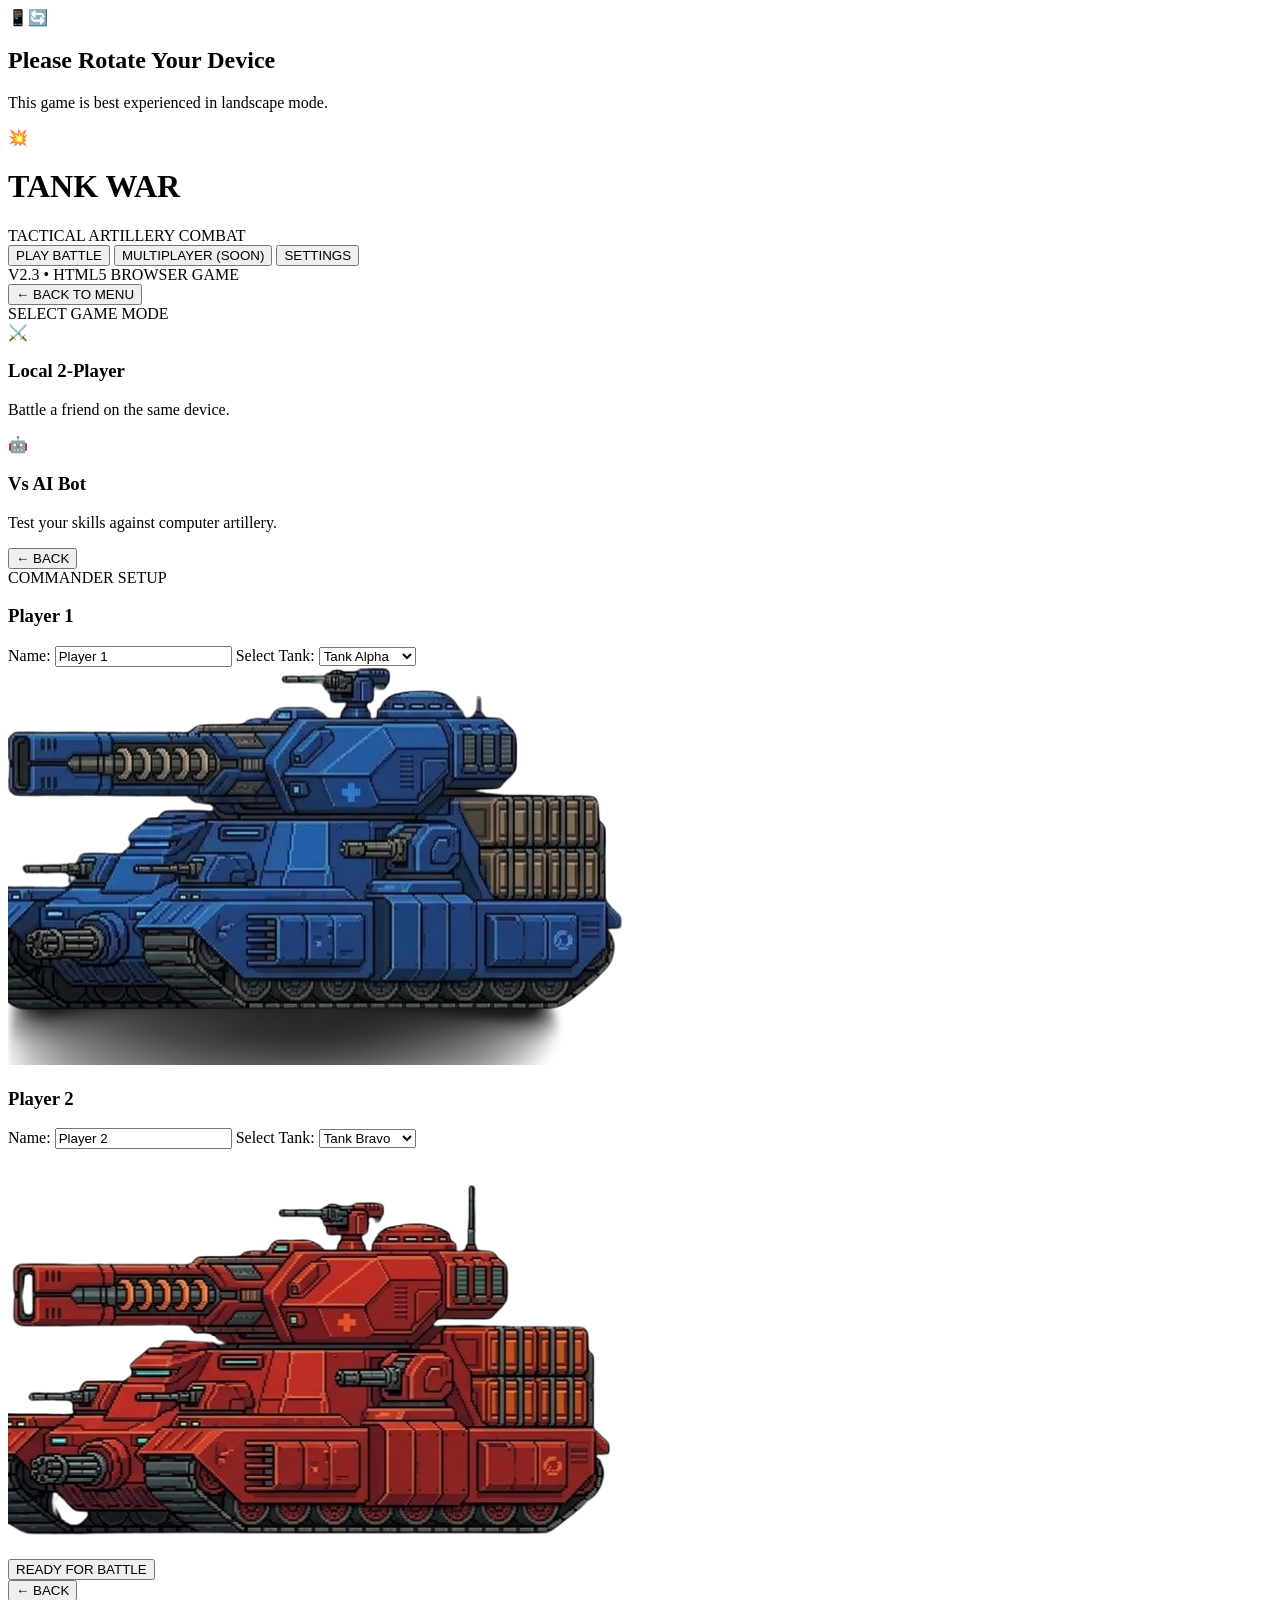
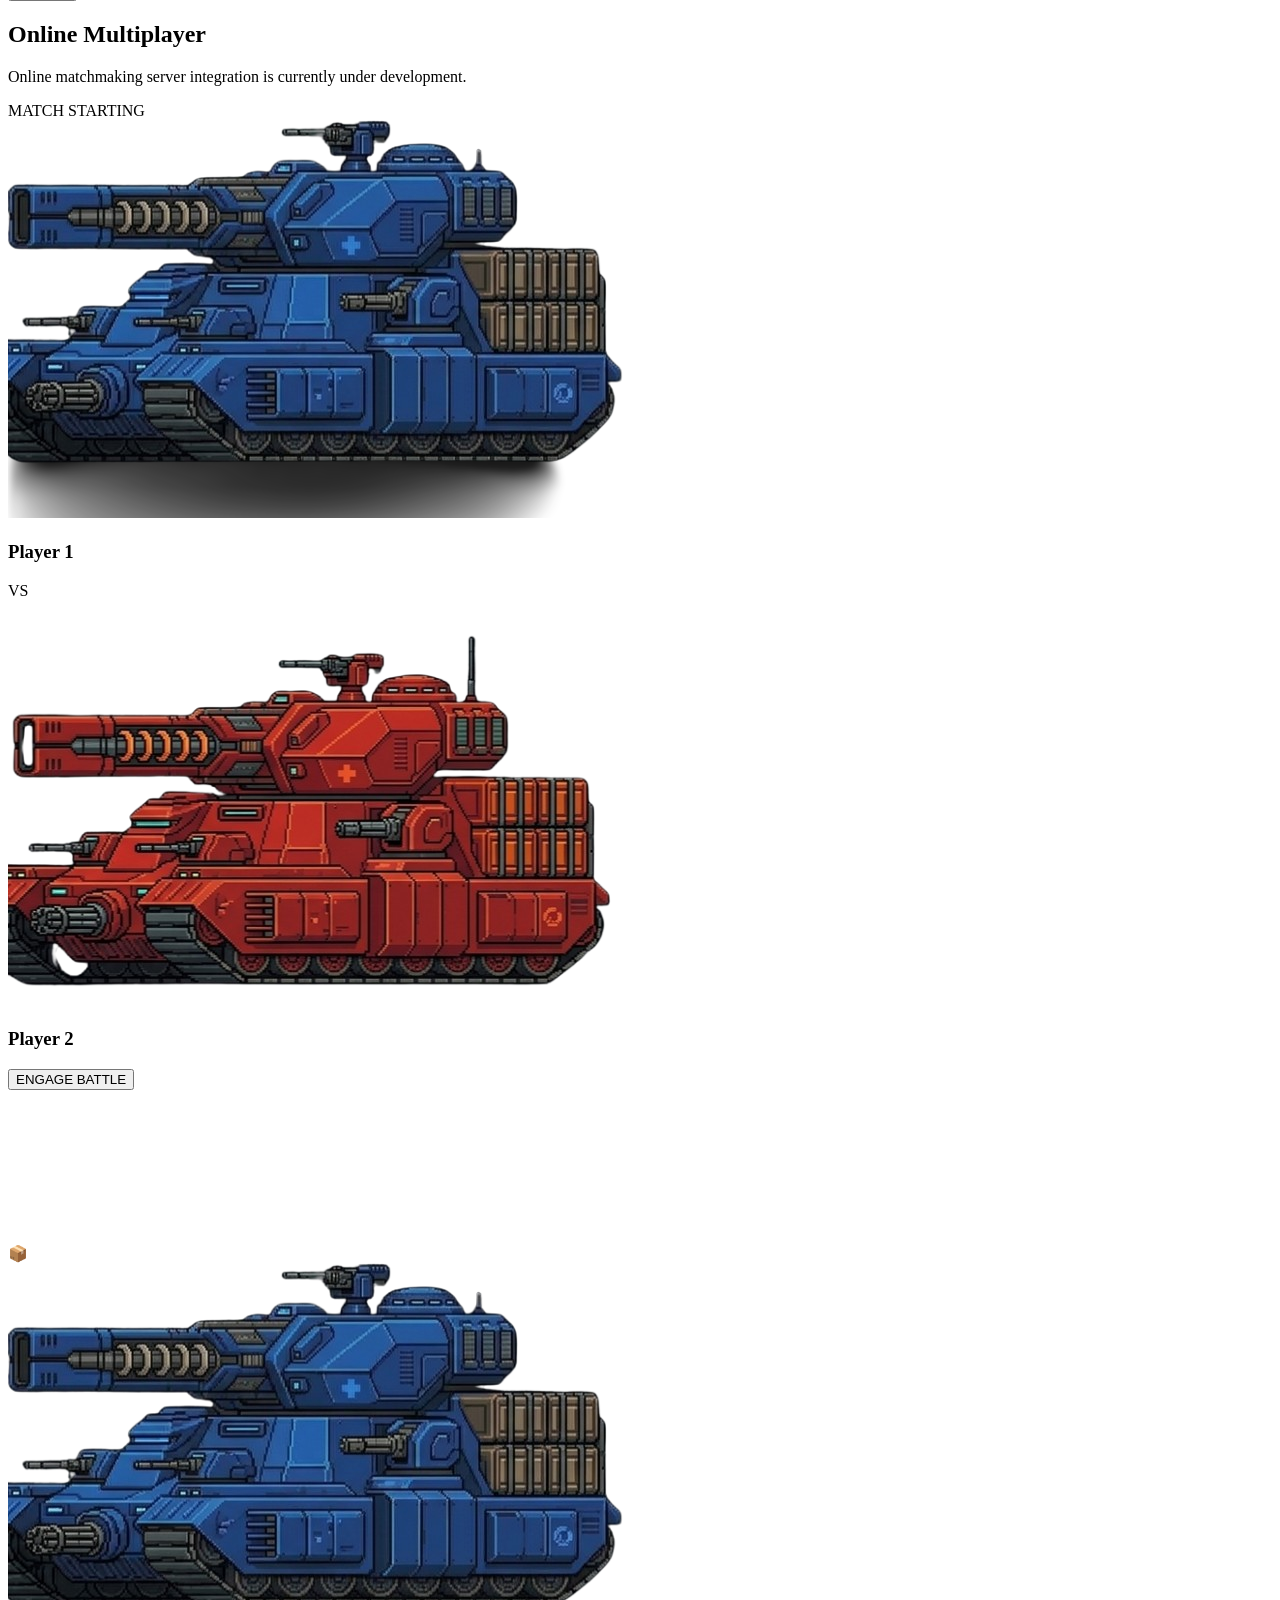
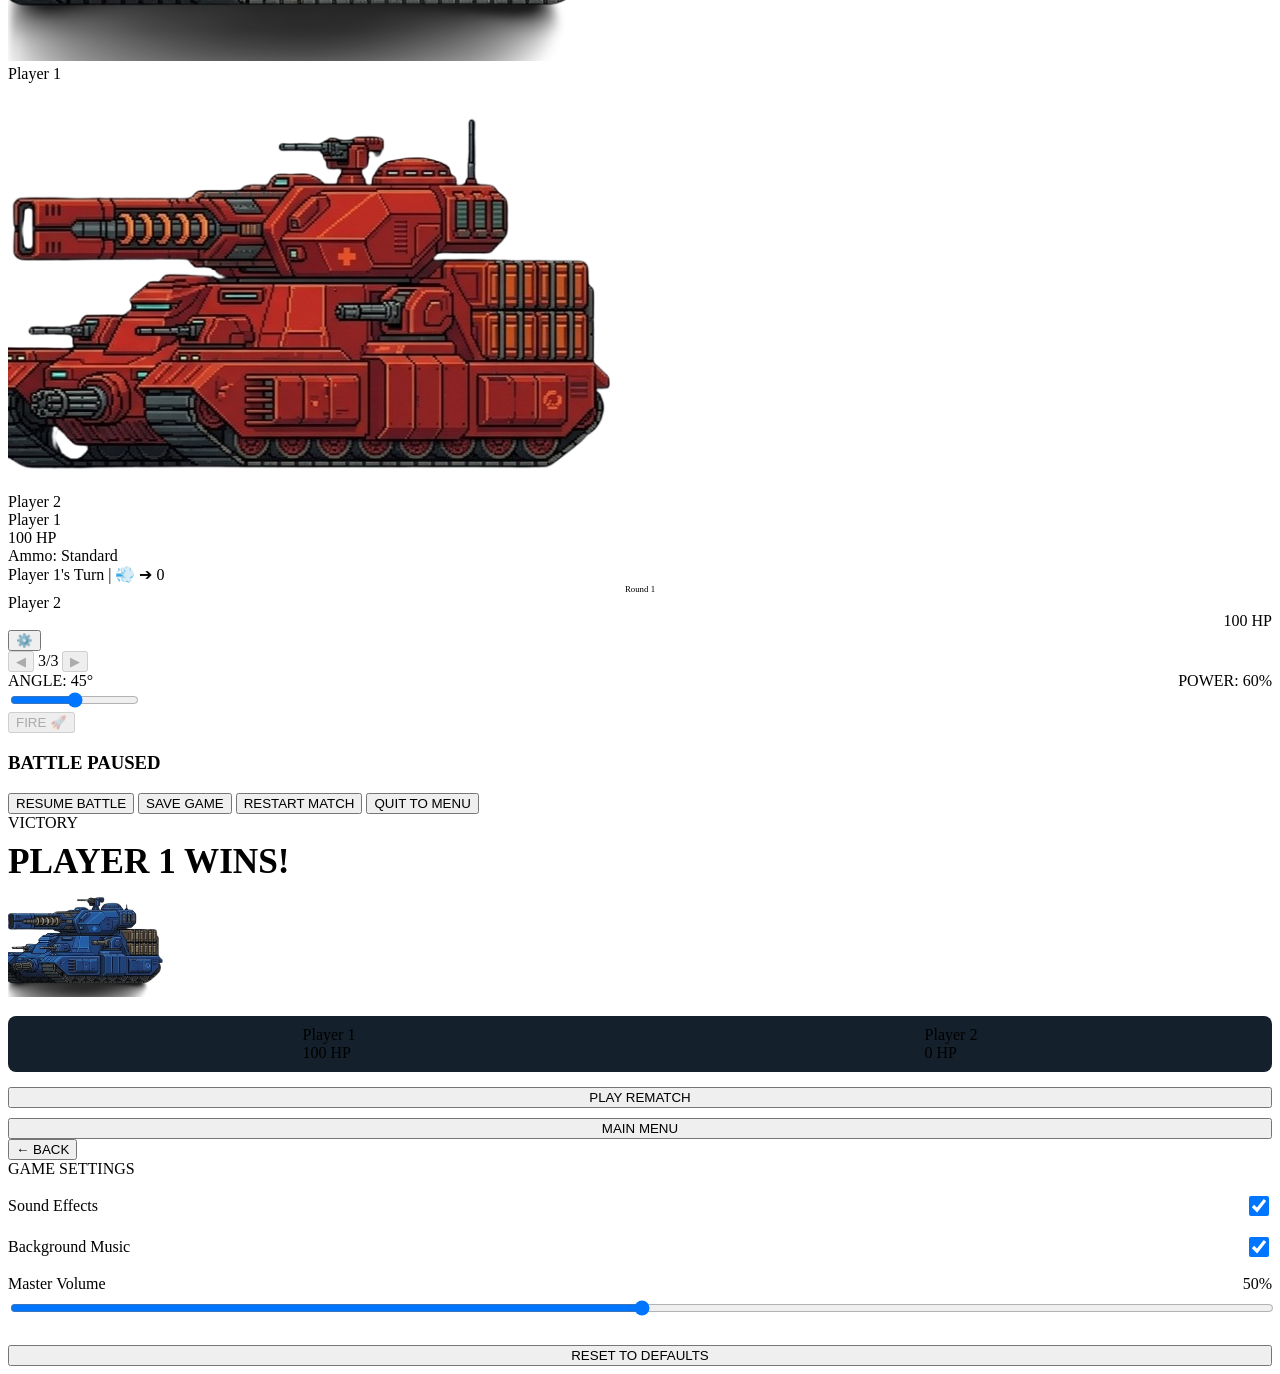
==== commit 834bedb9: "Refactor index.html for improved UI and clarity Updated the HTML structure and content for better cl" ====
--- a/index.html
+++ b/index.html
@@ -4,224 +4,274 @@
   <meta charset="UTF-8">
   <meta name="viewport" content="width=device-width, initial-scale=1.0, maximum-scale=1.0, user-scalable=no">
   <title>Tank War - Tactical Artillery Battle</title>
-  <link rel="stylesheet" href="style.css?v=3000">
+  <link rel="stylesheet" href="style1.css">
 </head>
 <body>
 
-  <!-- ROTATE DEVICE WARNING SCREEN -->
+  <!-- Rotate Device Warning Screen (Portrait on mobile) -->
   <div id="rotate-screen" class="rotate-screen">
     <div class="rotate-content">
-      <div class="rotate-icon">📱</div>
+      <div class="rotate-icon">📱🔄</div>
       <h2>Please Rotate Your Device</h2>
-      <p>This tactical tank battle game is designed for landscape mode. Please turn your phone sideways to play!</p>
+      <p>This game is best experienced in landscape mode.</p>
     </div>
   </div>
 
   <div id="game-app">
 
-    <!-- MAIN MENU -->
+    <!-- 1. MAIN MENU -->
     <div id="main-menu" class="screen active">
       <div class="menu-container">
         <div class="game-brand">
           <div class="brand-icon">💥</div>
           <h1>TANK <span>WAR</span></h1>
-          <p class="brand-description">TACTICAL ARTILLERY COMBAT</p>
+          <div class="brand-description">TACTICAL ARTILLERY COMBAT</div>
         </div>
         <div class="menu-buttons">
-          <button id="play-btn" class="primary-btn" type="button">PLAY GAME</button>
-          <button id="online-btn" class="secondary-btn" type="button">ONLINE 1V1 (SOON)</button>
-          <button id="settings-btn" class="secondary-btn" type="button">SETTINGS</button>
-        </div>
-        <div class="menu-footer">GITHUB PAGES EDITION</div>
-      </div>
-    </div>
-
-    <!-- MODE SCREEN -->
+          <button id="play-btn" class="primary-btn">PLAY BATTLE</button>
+          <button id="online-btn" class="secondary-btn">MULTIPLAYER (SOON)</button>
+          <button id="settings-btn" class="secondary-btn">SETTINGS</button>
+        </div>
+        <div class="menu-footer">V2.3 • HTML5 BROWSER GAME</div>
+      </div>
+    </div>
+
+    <!-- 2. MODE SCREEN -->
     <div id="mode-screen" class="screen">
       <div class="panel">
-        <button class="back-btn" data-back="main-menu" type="button">← BACK</button>
-        <span class="section-label">SELECT GAME MODE</span>
+        <button class="back-btn" data-back="main-menu">← BACK TO MENU</button>
+        <div class="section-label">SELECT GAME MODE</div>
         <div class="mode-options">
-          <button id="local-mode-btn" class="mode-card" type="button">
-            <div class="mode-icon">👥</div>
-            <h3>Local 2D</h3>
-            <p>Play with a friend on the same device.</p>
-          </button>
-          <button id="computer-mode-btn" class="mode-card" type="button">
+          <div class="mode-card" data-back="setup-screen">
+            <div class="mode-icon">⚔️</div>
+            <h3>Local 2-Player</h3>
+            <p>Battle a friend on the same device.</p>
+          </div>
+          <div class="mode-card" onclick="alert('AI mode coming soon!')">
             <div class="mode-icon">🤖</div>
-            <h3>VS Computer</h3>
-            <p>Test your skills against AI artillery.</p>
-          </button>
-        </div>
-      </div>
-    </div>
-
-    <!-- SETUP SCREEN -->
+            <h3>Vs AI Bot</h3>
+            <p>Test your skills against computer artillery.</p>
+          </div>
+        </div>
+      </div>
+    </div>
+
+    <!-- 3. SETUP SCREEN (Player Names & Tanks) -->
     <div id="setup-screen" class="screen">
       <div class="panel">
-        <button class="back-btn" data-back="mode-screen" type="button">← BACK</button>
-        <span class="section-label">PLAYER SETUP</span>
+        <button class="back-btn" data-back="main-menu">← BACK</button>
+        <div class="section-label">COMMANDER SETUP</div>
+        
         <div class="player-setup-grid">
+          <!-- Player 1 Setup -->
           <div class="player-setup-card">
             <h3 class="blue-text">Player 1</h3>
             <label>Name:</label>
             <input type="text" id="player1-name" value="Player 1" maxlength="15">
-            <label>Tank Design:</label>
+            <label>Select Tank:</label>
             <select id="player1-tank">
-              <option value="tank1">Blue Vanguard</option>
-              <option value="tank3">Stealth Blue</option>
+              <option value="tank1">Tank Alpha</option>
+              <option value="tank2">Tank Bravo</option>
+              <option value="tank3">Tank Charlie</option>
+              <option value="tank4">Tank Delta</option>
+              <option value="tank5">Tank Echo</option>
+              <option value="tank6">Tank Foxtrot</option>
             </select>
-            <div class="tank-preview"><img id="player1-preview" src="tank-blue.png" alt="Tank 1"></div>
-          </div>
+            <div class="tank-preview">
+              <img id="player1-preview" src="tank1.png" alt="Tank 1">
+            </div>
+          </div>
+
+          <!-- Player 2 Setup -->
           <div class="player-setup-card">
             <h3 class="red-text">Player 2</h3>
             <label>Name:</label>
             <input type="text" id="player2-name" value="Player 2" maxlength="15">
-            <label>Tank Design:</label>
+            <label>Select Tank:</label>
             <select id="player2-tank">
-              <option value="tank2">Red Striker</option>
-              <option value="tank4">Iron Crimson</option>
+              <option value="tank2" selected>Tank Bravo</option>
+              <option value="tank1">Tank Alpha</option>
+              <option value="tank3">Tank Charlie</option>
+              <option value="tank4">Tank Delta</option>
+              <option value="tank5">Tank Echo</option>
+              <option value="tank6">Tank Foxtrot</option>
             </select>
-            <div class="tank-preview"><img id="player2-preview" src="tank-red.png" alt="Tank 2"></div>
-          </div>
-        </div>
-        <button id="start-match-btn" class="primary-btn start-btn" type="button">CONTINUE TO BATTLE</button>
-      </div>
-    </div>
-
-    <!-- VS INTRO SCREEN -->
+            <div class="tank-preview">
+              <img id="player2-preview" src="tank2.png" alt="Tank 2">
+            </div>
+          </div>
+        </div>
+
+        <button id="start-match-btn" class="primary-btn start-btn">READY FOR BATTLE</button>
+      </div>
+    </div>
+
+    <!-- 4. ONLINE SCREEN -->
+    <div id="online-screen" class="screen">
+      <div class="panel">
+        <button class="back-btn" data-back="main-menu">← BACK</button>
+        <h2>Online Multiplayer</h2>
+        <p style="color: var(--muted); margin-top: 10px;">Online matchmaking server integration is currently under development.</p>
+      </div>
+    </div>
+
+    <!-- 5. VERSUS (VS) SCREEN -->
     <div id="vs-screen" class="screen">
       <div class="vs-container">
-        <span class="section-label">MATCHUP PREVIEW</span>
+        <div class="section-label">MATCH STARTING</div>
         <div class="versus-layout">
           <div class="versus-player">
-            <img id="vs-tank1-image" src="tank-blue.png" alt="Tank 1">
+            <img id="vs-tank1-image" src="tank1.png" alt="Tank 1">
             <h3 id="vs-player1-name" class="blue-text">Player 1</h3>
           </div>
           <div class="versus-text">VS</div>
           <div class="versus-player">
-            <img id="vs-tank2-image" src="tank-red.png" alt="Tank 2">
+            <img id="vs-tank2-image" src="tank2.png" alt="Tank 2">
             <h3 id="vs-player2-name" class="red-text">Player 2</h3>
           </div>
         </div>
-        <button id="begin-battle-btn" class="primary-btn" type="button">START BATTLE</button>
-      </div>
-    </div>
-
-    <!-- BATTLE SCREEN -->
-    <div id="battle-screen" class="screen battle-screen">
+        <button id="begin-battle-btn" class="primary-btn">ENGAGE BATTLE</button>
+      </div>
+    </div>
+
+    <!-- 6. BATTLE SCREEN -->
+    <div id="battle-screen" class="screen">
       <div id="battlefield" class="battlefield">
-        <canvas id="terrain-canvas"></canvas>
-        <canvas id="aim-canvas"></canvas>
         
-        <!-- Tank Elements -->
-        <div id="tank1" class="battle-tank">
-          <img id="tank1-image" src="tank-blue.png" alt="Tank 1">
-          <div id="tank1-nameplate" class="tank-badge">Player 1</div>
-        </div>
-        <div id="tank2" class="battle-tank">
-          <img id="tank2-image" src="tank-red.png" alt="Tank 2">
-          <div id="tank2-nameplate" class="tank-badge">Player 2</div>
-        </div>
-
-        <div id="projectile-layer"></div>
-        <div id="effect-layer"></div>
-      </div>
-
-      <!-- Floating HUD Overlays -->
+        <!-- Scrolling World Container -->
+        <div id="world-container">
+          <canvas id="terrain-canvas"></canvas>
+          <canvas id="aim-canvas"></canvas>
+          
+          <!-- Supply Crate -->
+          <div id="supply-crate" class="supply-crate hidden">📦</div>
+
+          <!-- Projectile & Effect Layers -->
+          <div id="projectile-layer"></div>
+          <div id="effect-layer"></div>
+
+          <!-- Tanks -->
+          <div id="tank1" class="battle-tank" style="left: 200px; top: 300px;">
+            <img id="tank1-image" src="tank1.png" alt="Tank 1">
+            <div id="tank1-nameplate" class="tank-badge">Player 1</div>
+          </div>
+          <div id="tank2" class="battle-tank" style="left: 1400px; top: 300px;">
+            <img id="tank2-image" src="tank2.png" alt="Tank 2">
+            <div id="tank2-nameplate" class="tank-badge">Player 2</div>
+          </div>
+        </div>
+
+      </div>
+
+      <!-- In-Game HUD: Player 1 -->
       <div class="ingame-hud top-left">
-        <span id="hud-name1" class="hud-name blue-text">Player 1</span>
+        <div id="hud-name1" class="hud-name blue-text">Player 1</div>
         <div class="mini-hp"><div id="health1-fill" class="hp-bar blue-hp" style="width: 100%;"></div></div>
-        <span id="hud-health1-text" class="hp-num">100 HP</span>
-      </div>
-
+        <div id="hud-health1-text" class="hp-num">100 HP</div>
+        <div id="p1-weapon" class="hp-num" style="color: var(--yellow);">Ammo: Standard</div>
+      </div>
+
+      <!-- Turn & Wind Indicator Center Pill -->
       <div class="ingame-hud top-center">
-        <span id="turn-indicator" class="turn-pill">Player 1's Turn</span>
-        <span class="hp-num">Round <span id="round-number">1</span></span>
-      </div>
-
+        <div id="turn-indicator" class="turn-pill">Player 1's Turn</div>
+        <div style="font-size: 0.55rem; color: var(--muted); text-align: center;">Round <span id="round-number">1</span></div>
+      </div>
+
+      <!-- In-Game HUD: Player 2 -->
       <div class="ingame-hud top-right">
-        <span id="hud-name2" class="hud-name red-text">Player 2</span>
+        <div id="hud-name2" class="hud-name red-text">Player 2</div>
         <div class="mini-hp"><div id="health2-fill" class="hp-bar red-hp" style="width: 100%;"></div></div>
-        <span id="hud-health2-text" class="hp-num">100 HP</span>
-      </div>
-
-      <button id="battle-menu-btn" class="hud-menu-btn" type="button">⚙️</button>
-
-      <!-- Bottom Arcade Controls -->
+        <div id="hud-health2-text" class="hp-num" style="text-align: right;">100 HP</div>
+      </div>
+
+      <!-- Pause/Menu Button -->
+      <button id="battle-menu-btn" class="hud-menu-btn">⚙️</button>
+
+      <!-- In-Game Bottom Controls -->
       <div class="ingame-controls">
         <div class="ctrl-group">
-          <button id="move-left-btn" class="arcade-btn" type="button">◀</button>
+          <button id="move-left-btn" class="arcade-btn">◀</button>
           <span id="movement-time" class="moves-pill">3/3</span>
-          <button id="move-right-btn" class="arcade-btn" type="button">▶</button>
+          <button id="move-right-btn" class="arcade-btn">▶</button>
         </div>
 
         <div class="power-group">
-          <div class="power-label">ANGLE: <span id="angle-value">45°</span></div>
-          <input type="range" id="shot-power" min="20" max="100" value="65">
-          <div class="power-label">POWER: <span id="power-value">65%</span></div>
-        </div>
-
-        <button id="fire-btn" class="arcade-fire-btn" type="button">FIRE 🚀</button>
-      </div>
-
-      <!-- Pause Menu Overlay -->
+          <div style="display: flex; justify-content: space-between;">
+            <span class="power-label">ANGLE: <span id="angle-value">45°</span></span>
+            <span class="power-label">POWER: <span id="power-value">60%</span></span>
+          </div>
+          <input type="range" id="shot-power" min="20" max="100" value="60">
+        </div>
+
+        <button id="fire-btn" class="arcade-fire-btn">FIRE 🚀</button>
+      </div>
+
+      <!-- Pause / In-Game Menu Overlay -->
       <div id="battle-menu-overlay" class="overlay hidden">
         <div class="overlay-panel">
-          <h3>BATTLE MENU</h3>
-          <button id="continue-btn" class="primary-btn" type="button">RESUME BATTLE</button>
-          <button id="save-match-btn" class="secondary-btn" type="button">SAVE MATCH</button>
-          <button id="restart-match-btn" class="secondary-btn" type="button">RESTART BATTLE</button>
-          <button id="return-menu-btn" class="danger-btn" type="button">QUIT TO MAIN MENU</button>
-        </div>
-      </div>
-    </div>
-
-    <!-- RESULT SCREEN -->
+          <h3>BATTLE PAUSED</h3>
+          <button id="continue-btn" class="primary-btn">RESUME BATTLE</button>
+          <button id="save-match-btn" class="secondary-btn">SAVE GAME</button>
+          <button id="restart-match-btn" class="secondary-btn">RESTART MATCH</button>
+          <button id="return-menu-btn" class="danger-btn">QUIT TO MENU</button>
+        </div>
+      </div>
+    </div>
+
+    <!-- 7. RESULT / GAME OVER SCREEN -->
     <div id="result-screen" class="screen">
       <div class="result-container">
-        <span id="result-eyebrow" class="section-label">BATTLE CONCLUDED</span>
-        <h2 id="winner-name" class="yellow-text" style="font-size: 2rem; margin: 15px 0;">PLAYER 1 WINS!</h2>
-        <div class="tank-preview" style="margin: 20px auto; width: 150px;"><img id="result-tank-image" src="tank-blue.png" alt="Winner"></div>
-        <div style="display: flex; justify-content: space-around; margin: 20px 0;">
-          <div><span id="result-health1-name">P1</span>: <span id="result-health1">100 HP</span></div>
-          <div><span id="result-health2-name">P2</span>: <span id="result-health2">0 HP</span></div>
-        </div>
-        <div style="display: grid; gap: 10px;">
-          <button id="rematch-btn" class="primary-btn" type="button">PLAY REMATCH</button>
-          <button id="result-menu-btn" class="secondary-btn" type="button">RETURN TO MENU</button>
-        </div>
-      </div>
-    </div>
-
-    <!-- SETTINGS SCREEN -->
+        <div class="section-label">VICTORY</div>
+        <h1 id="winner-name" class="blue-text" style="font-size: 2.2rem; margin: 10px 0;">PLAYER 1 WINS!</h1>
+        <div style="margin: 15px 0;">
+          <img id="result-tank-image" src="tank1.png" alt="Winner Tank" style="height: 100px; object-fit: contain;">
+        </div>
+        <div style="display: flex; justify-content: space-around; margin: 15px 0; background: #14202b; padding: 10px; border-radius: 8px;">
+          <div>
+            <div id="result-health1-name" class="hud-name">Player 1</div>
+            <div id="result-health1" class="hp-num">100 HP</div>
+          </div>
+          <div>
+            <div id="result-health2-name" class="hud-name">Player 2</div>
+            <div id="result-health2" class="hp-num">0 HP</div>
+          </div>
+        </div>
+        <div style="display: grid; gap: 10px; margin-top: 15px;">
+          <button id="rematch-btn" class="primary-btn">PLAY REMATCH</button>
+          <button id="result-menu-btn" class="secondary-btn">MAIN MENU</button>
+        </div>
+      </div>
+    </div>
+
+    <!-- 8. SETTINGS SCREEN -->
     <div id="settings-screen" class="screen">
       <div class="panel">
-        <button class="back-btn" data-back="main-menu" type="button">← BACK</button>
-        <span class="section-label">GAME SETTINGS</span>
-        <div class="settings-list">
-          <div class="setting-row">
-            <div><h4>Sound Effects</h4><p>Tactical firing & explosions</p></div>
-            <label class="switch"><input type="checkbox" id="effects-toggle" checked><span class="switch-slider"></span></label>
-          </div>
-          <div class="setting-row">
-            <div><h4>Background Music</h4><p>In-game battle soundtrack</p></div>
-            <label class="switch"><input type="checkbox" id="music-toggle"><span class="switch-slider"></span></label>
-          </div>
-          <div class="setting-row">
-            <div><h4>Master Volume</h4><p>Adjust game audio levels</p></div>
-            <div class="volume-control">
-              <input type="range" id="volume-slider" min="0" max="100" value="45">
-              <span id="volume-value" class="hp-num">45%</span>
+        <button class="back-btn" data-back="main-menu">← BACK</button>
+        <div class="section-label">GAME SETTINGS</div>
+        
+        <div style="display: flex; flex-direction: column; gap: 15px; margin-top: 15px; text-align: left;">
+          <label style="display: flex; align-items: center; justify-content: space-between; cursor: pointer;">
+            <span>Sound Effects</span>
+            <input type="checkbox" id="effects-toggle" checked style="width: 20px; height: 20px; accent-color: var(--blue);">
+          </label>
+          <label style="display: flex; align-items: center; justify-content: space-between; cursor: pointer;">
+            <span>Background Music</span>
+            <input type="checkbox" id="music-toggle" checked style="width: 20px; height: 20px; accent-color: var(--blue);">
+          </label>
+          <div>
+            <div style="display: flex; justify-content: space-between; margin-bottom: 5px;">
+              <span>Master Volume</span>
+              <span id="volume-value">50%</span>
             </div>
-          </div>
-        </div>
-        <button id="reset-settings-btn" class="secondary-btn" type="button">RESET TO DEFAULT</button>
+            <input type="range" id="volume-slider" min="0" max="100" value="50" style="width: 100%; accent-color: var(--blue);">
+          </div>
+          <button id="reset-settings-btn" class="danger-btn" style="margin-top: 10px;">RESET TO DEFAULTS</button>
+        </div>
       </div>
     </div>
 
   </div>
 
-  <script src="game.js?v=3000"></script>
+  <script src="game.js"></script>
 </body>
 </html>
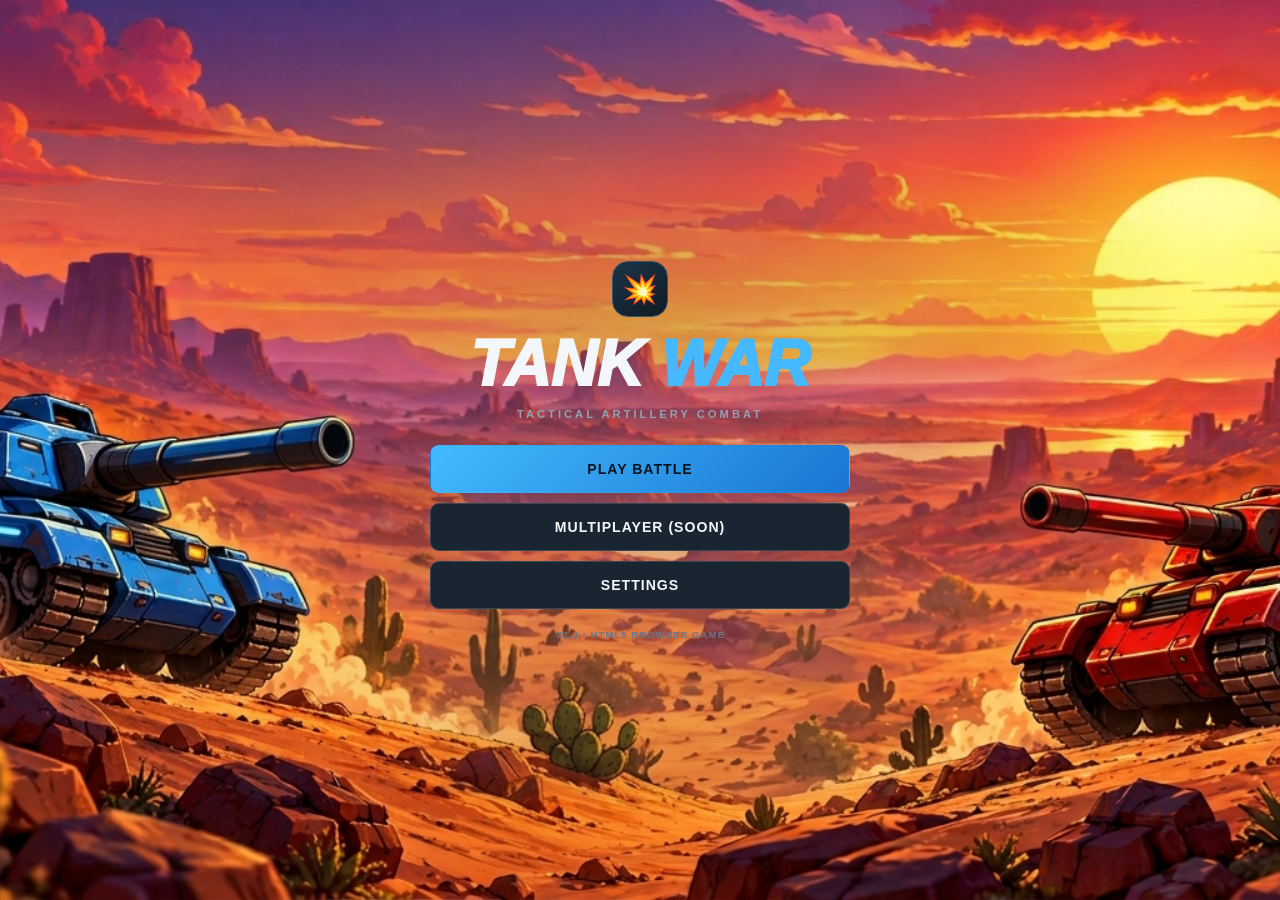
==== commit 2a7402f3: "Update stylesheet link from style1.css to style.css" ====
--- a/index.html
+++ b/index.html
@@ -4,7 +4,7 @@
   <meta charset="UTF-8">
   <meta name="viewport" content="width=device-width, initial-scale=1.0, maximum-scale=1.0, user-scalable=no">
   <title>Tank War - Tactical Artillery Battle</title>
-  <link rel="stylesheet" href="style1.css">
+  <link rel="stylesheet" href="style.css">
 </head>
 <body>
 
--- a/style.css
+++ b/style.css
@@ -0,0 +1,445 @@
+:root {
+  --bg: #0b1016;
+  --panel: #141d27;
+  --panel-light: #1c2936;
+  --border: #304252;
+  --text: #f3f6fa;
+  --muted: #91a2b4;
+  --blue: #45b8ff;
+  --red: #ff5b62;
+  --green: #63e6a1;
+  --yellow: #ffce68;
+  --shadow: 0 18px 50px rgba(0, 0, 0, 0.35);
+}
+
+* { box-sizing: border-box; margin: 0; padding: 0; }
+
+html, body {
+  width: 100%;
+  height: 100%;
+  font-family: Arial, Helvetica, sans-serif;
+  background: var(--bg);
+  color: var(--text);
+  overflow: hidden;
+  touch-action: none; /* Stops mobile pinch-to-zoom */
+  user-select: none;
+  -webkit-user-select: none;
+  -webkit-touch-callout: none;
+}
+
+#game-app {
+  position: relative;
+  width: 100vw;
+  height: 100vh;
+  height: 100dvh;
+  overflow: hidden;
+  background: radial-gradient(ellipse at 50% 0%, #1c3041 0%, transparent 55%), var(--bg);
+}
+
+/* SCREEN MANAGEMENT */
+.screen {
+  display: none !important;
+  width: 100%;
+  height: 100%;
+  position: absolute;
+  inset: 0;
+  overflow-y: auto;
+  -webkit-overflow-scrolling: touch;
+}
+
+.screen.active {
+  display: flex !important;
+  flex-direction: column;
+  align-items: center;
+  justify-content: center;
+  padding: 16px;
+}
+
+.hidden { display: none !important; }
+
+/* BUTTONS & TYPOGRAPHY */
+.primary-btn, .secondary-btn, .danger-btn {
+  min-height: 48px;
+  padding: 13px 20px;
+  border: 1px solid transparent;
+  border-radius: 9px;
+  font-size: 0.88rem;
+  font-weight: 800;
+  letter-spacing: 1px;
+  cursor: pointer;
+  z-index: 30;
+  position: relative;
+}
+
+.primary-btn { background: linear-gradient(135deg, #43baff, #1976d2); color: #06131f; width: 100%; }
+.secondary-btn { background: #192531; border-color: #344757; color: var(--text); width: 100%; }
+.danger-btn { background: #46232b; border-color: #82404a; color: #ffb5ba; width: 100%; }
+
+.back-btn {
+  align-self: flex-start;
+  padding: 10px 14px;
+  border: 1px solid var(--border);
+  border-radius: 8px;
+  background: #16222d;
+  color: var(--muted);
+  font-size: 0.76rem;
+  font-weight: 800;
+  margin-bottom: 15px;
+  cursor: pointer;
+  z-index: 30;
+  position: relative;
+}
+
+.section-label { color: var(--blue); font-size: 0.69rem; font-weight: 800; letter-spacing: 2.5px; text-transform: uppercase; }
+
+/* MAIN MENU */
+#main-menu.active {
+  background: radial-gradient(ellipse at 50% 35%, rgba(44, 114, 157, 0.16), transparent 60%), url("menu-bg.png");
+  background-size: cover;
+  background-position: center;
+}
+
+.menu-container {
+  width: min(100%, 420px);
+  text-align: center;
+}
+
+.game-brand { margin-bottom: 25px; }
+.brand-icon {
+  display: inline-flex;
+  align-items: center;
+  justify-content: center;
+  width: 56px; height: 56px;
+  margin-bottom: 15px;
+  border: 1px solid #3b566b;
+  border-radius: 16px;
+  background: linear-gradient(145deg, #1b3547, #101a24);
+  color: var(--blue);
+  font-size: 1.8rem;
+}
+
+.game-brand h1 { font-size: clamp(2.5rem, 10vw, 4rem); font-weight: 1000; font-style: italic; line-height: 1; }
+.game-brand h1 span { color: var(--blue); }
+.brand-description { margin-top: 12px; color: var(--muted); font-size: 0.7rem; font-weight: 700; letter-spacing: 3px; }
+.menu-buttons { display: grid; gap: 10px; margin-top: 15px; }
+.menu-footer { margin-top: 20px; color: #657789; font-size: 0.6rem; font-weight: 700; letter-spacing: 1px; }
+
+/* PANELS & CARDS */
+.panel {
+  display: flex;
+  flex-direction: column;
+  width: min(100%, 650px);
+  max-height: 90vh;
+  overflow-y: auto;
+  padding: 24px;
+  border: 1px solid var(--border);
+  border-radius: 16px;
+  background: linear-gradient(145deg, #17232e, #101820);
+  box-shadow: var(--shadow);
+}
+
+.mode-options, .player-setup-grid {
+  display: grid;
+  grid-template-columns: repeat(2, minmax(0, 1fr));
+  gap: 12px;
+  margin-top: 15px;
+}
+
+.mode-card, .player-setup-card {
+  display: flex;
+  flex-direction: column;
+  padding: 14px;
+  border: 1px solid var(--border);
+  border-radius: 12px;
+  background: #172430;
+  text-align: left;
+  color: var(--text);
+  cursor: pointer;
+}
+
+.mode-card:hover { border-color: var(--blue); background: #1c3040; }
+.mode-icon { margin-bottom: 10px; color: var(--blue); font-size: 1.5rem; }
+
+.player-setup-card { background: #121c25; }
+.player-setup-card input, .player-setup-card select {
+  width: 100%;
+  min-height: 40px;
+  padding: 8px;
+  margin: 6px 0 10px;
+  border: 1px solid #354858;
+  border-radius: 7px;
+  background: #0d151d;
+  color: var(--text);
+}
+
+.tank-preview {
+  display: flex;
+  align-items: center;
+  justify-content: center;
+  min-height: 90px;
+  margin-top: 8px;
+  border: 1px dashed #2d4354;
+  border-radius: 8px;
+  background: radial-gradient(ellipse at center, #243846, #111a22 75%);
+}
+.tank-preview img { height: 75px; object-fit: contain; }
+
+.start-btn { width: 100%; margin-top: 15px; }
+
+/* VERSUS SCREEN */
+.vs-container, .result-container {
+  width: min(100%, 650px);
+  padding: 25px;
+  border: 1px solid var(--border);
+  border-radius: 16px;
+  background: linear-gradient(145deg, #17232e, #101820);
+  text-align: center;
+}
+
+.versus-layout {
+  display: grid;
+  grid-template-columns: 1fr auto 1fr;
+  align-items: center;
+  gap: 15px;
+  margin: 20px 0;
+}
+.versus-player { padding: 15px; border: 1px solid var(--border); border-radius: 12px; background: #14202b; }
+.versus-player img { height: 90px; object-fit: contain; margin: 0 auto; }
+.versus-text { color: var(--yellow); font-size: 1.8rem; font-weight: 1000; font-style: italic; }
+
+/* BATTLESCREEN OVERLAYS (FIXED COLLAPSE & CENTERING CONFLICTS) */
+#battle-screen.screen.active {
+  display: flex !important;
+  flex-direction: column !important;
+  align-items: stretch !important;
+  justify-content: flex-start !important;
+  position: absolute !important;
+  inset: 0 !important;
+  width: 100vw !important;
+  height: 100vh !important;
+  height: 100dvh !important;
+  padding: 0 !important;
+  overflow: hidden !important;
+}
+
+.battlefield {
+  position: absolute !important;
+  inset: 0 !important;
+  width: 100vw !important;
+  height: 100vh !important;
+  height: 100dvh !important;
+  background-image: linear-gradient(180deg, rgba(14, 36, 57, 0.2), rgba(10, 15, 20, 0.6)), url("battle-bg.jpg");
+  background-size: cover;
+  background-position: center;
+  overflow: hidden;
+  touch-action: none;
+}
+
+/* PLACEMENT FIX: the scrolling world is 1800px wide and as tall as the screen.
+   The canvases are sized by game.js, so no width/height is forced on them here. */
+#world-container {
+  position: absolute;
+  top: 0;
+  left: 0;
+  width: 1800px;
+  height: 100%;
+  will-change: transform;
+}
+
+#terrain-canvas, #aim-canvas {
+  position: absolute;
+  top: 0;
+  left: 0;
+  pointer-events: none;
+}
+
+#projectile-layer, #effect-layer {
+  position: absolute;
+  inset: 0;
+  pointer-events: none;
+}
+
+#projectile-layer { z-index: 20; }
+#effect-layer { z-index: 30; }
+
+.supply-crate {
+  position: absolute;
+  z-index: 15;
+  font-size: 2rem;
+  transform: translate(-50%, -50%);
+  pointer-events: none;
+}
+
+.battle-tank {
+  position: absolute;
+  z-index: 10;
+  width: 65px;
+  height: 45px;
+  transform: translate(-50%, -50%);
+  pointer-events: none;
+}
+.battle-tank img { width: 100%; height: 100%; object-fit: contain; }
+
+.tank-badge {
+  position: absolute;
+  bottom: -16px;
+  left: 50%;
+  transform: translateX(-50%);
+  background: rgba(10, 16, 22, 0.9);
+  padding: 2px 6px;
+  border-radius: 4px;
+  font-size: 0.5rem;
+  font-weight: 900;
+  color: #fff;
+  border: 1px solid rgba(255,255,255,0.1);
+  white-space: nowrap;
+}
+
+/* FLOATING HUD & CONTROLS */
+.ingame-hud {
+  position: absolute;
+  top: 10px;
+  z-index: 40;
+  background: rgba(11, 18, 26, 0.9);
+  border: 1px solid rgba(255, 255, 255, 0.15);
+  padding: 6px 12px;
+  border-radius: 8px;
+  display: flex;
+  flex-direction: column;
+  gap: 3px;
+  box-shadow: 0 8px 20px rgba(0,0,0,0.5);
+  pointer-events: auto;
+}
+
+.top-left { left: 10px; }
+.top-right { right: 10px; text-align: right; }
+.top-center { left: 50%; transform: translateX(-50%); padding: 5px 14px; }
+
+.hud-name { font-size: 0.68rem; font-weight: 900; }
+.blue-text { color: var(--blue); }
+.red-text { color: var(--red); }
+
+.mini-hp { width: 80px; height: 5px; background: #223240; border-radius: 99px; overflow: hidden; }
+.hp-bar { height: 100%; transition: width 0.3s ease; }
+.blue-hp { background: var(--blue); }
+.red-hp { background: var(--red); margin-left: auto; }
+.hp-num { font-size: 0.58rem; color: var(--muted); font-weight: 700; }
+.turn-pill { font-size: 0.65rem; font-weight: 900; color: var(--yellow); letter-spacing: 1px; text-transform: uppercase; }
+
+.hud-menu-btn {
+  position: absolute;
+  top: 10px;
+  right: 125px;
+  z-name: 45;
+  z-index: 45;
+  width: 34px;
+  height: 34px;
+  background: rgba(11, 18, 26, 0.9);
+  border: 1px solid rgba(255,255,255,0.2);
+  border-radius: 8px;
+  color: #fff;
+  font-size: 1rem;
+  cursor: pointer;
+  pointer-events: auto;
+}
+
+.ingame-controls {
+  position: absolute;
+  bottom: 10px;
+  left: 50%;
+  transform: translateX(-50%);
+  z-index: 40;
+  width: min(96%, 620px);
+  background: rgba(11, 18, 26, 0.95);
+  border: 1px solid rgba(255, 255, 255, 0.2);
+  border-radius: 14px;
+  padding: 10px 14px;
+  display: flex;
+  align-items: center;
+  justify-content: space-between;
+  gap: 10px;
+  box-shadow: 0 10px 30px rgba(0,0,0,0.7);
+  pointer-events: auto;
+}
+
+.ctrl-group { display: flex; align-items: center; gap: 6px; }
+
+.arcade-btn {
+  width: 38px;
+  height: 38px;
+  background: #192a38;
+  border: 1px solid #324c60;
+  border-radius: 8px;
+  color: var(--blue);
+  font-weight: bold;
+  cursor: pointer;
+}
+.moves-pill { font-size: 0.7rem; font-weight: 900; color: var(--text); min-width: 28px; text-align: center; }
+
+.power-group { flex: 1; display: flex; flex-direction: column; gap: 2px; padding: 0 6px; }
+.power-label { font-size: 0.54rem; font-weight: 800; color: var(--muted); }
+#shot-power { width: 100%; accent-color: var(--blue); cursor: pointer; }
+
+.arcade-fire-btn {
+  background: linear-gradient(135deg, #ff9a42, #ed4937);
+  color: #1a0a05;
+  font-weight: 900;
+  font-size: 0.88rem;
+  padding: 10px 20px;
+  border: none;
+  border-radius: 10px;
+  cursor: pointer;
+  box-shadow: 0 4px 15px rgba(246,89,48,0.4);
+}
+
+/* OVERLAYS & SETTINGS */
+.overlay {
+  position: absolute;
+  inset: 0;
+  z-index: 100;
+  display: flex;
+  align-items: center;
+  justify-content: center;
+  background: rgba(3, 8, 13, 0.85);
+  backdrop-filter: blur(6px);
+}
+.overlay-panel {
+  display: flex;
+  flex-direction: column;
+  gap: 10px;
+  width: min(90%, 340px);
+  padding: 22px;
+  border: 1px solid #354b5d;
+  border-radius: 14px;
+  background: #141f29;
+  text-align: center;
+  z-index: 105;
+}
+
+/* ROTATE WARNING SCREEN */
+.rotate-screen {
+  position: fixed !important;
+  inset: 0 !important;
+  z-index: 99999 !important;
+  background: #0a1118 !important;
+  display: none;
+  align-items: center;
+  justify-content: center;
+  text-align: center;
+  padding: 20px;
+}
+@media screen and (orientation: portrait) and (max-width: 900px) {
+  #rotate-screen { display: flex !important; }
+}
+
+.rotate-content { max-width: 320px; }
+.rotate-icon { font-size: 3rem; color: var(--blue); margin-bottom: 15px; animation: rotate-phone 2s infinite ease-in-out; }
+@keyframes rotate-phone { 0%, 100% { transform: rotate(0deg); } 50% { transform: rotate(90deg); } }
+
+@media (max-width: 650px) {
+  .mode-options, .player-setup-grid { grid-template-columns: 1fr; }
+  .ingame-controls { padding: 8px 10px; }
+  .arcade-fire-btn { padding: 8px 12px; font-size: 0.78rem; }
+  .arcade-btn { width: 34px; height: 34px; }
+  .hud-menu-btn { right: 100px; width: 30px; height: 30px; top: 10px; }
+}
